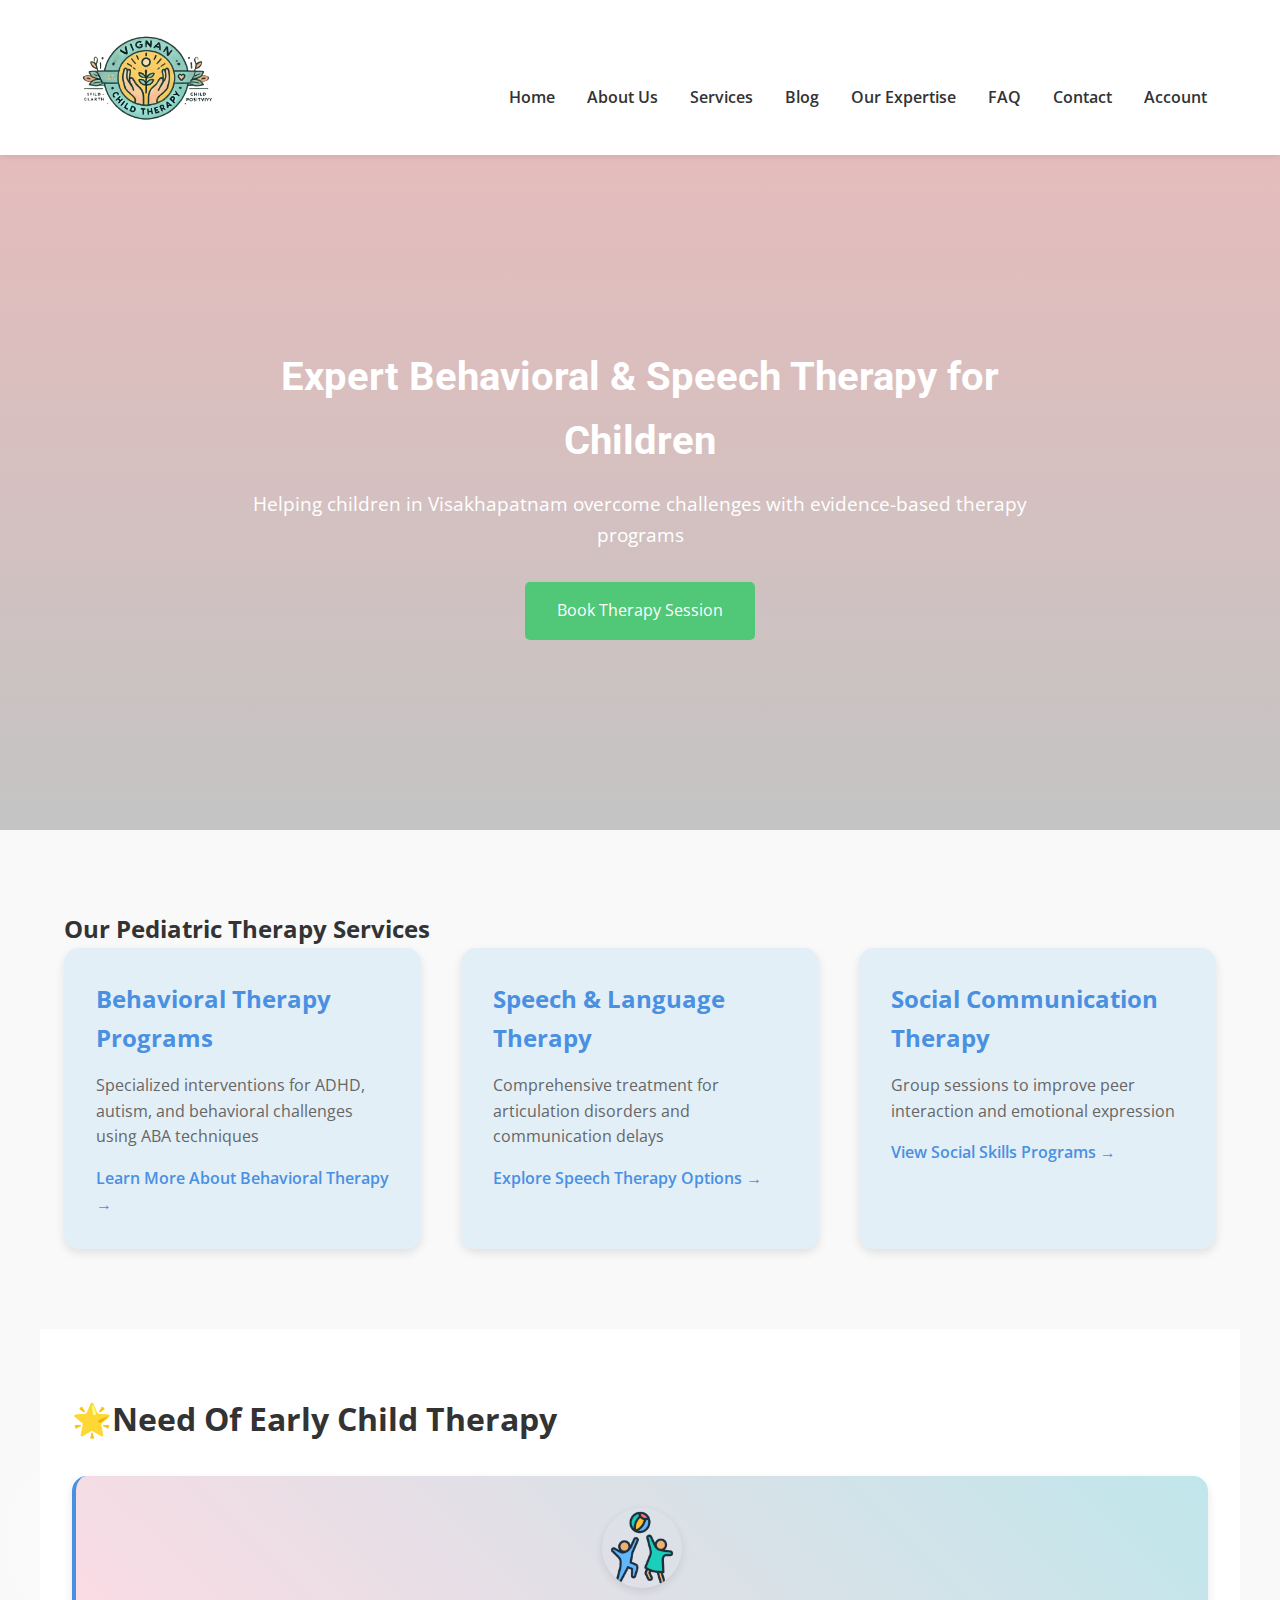
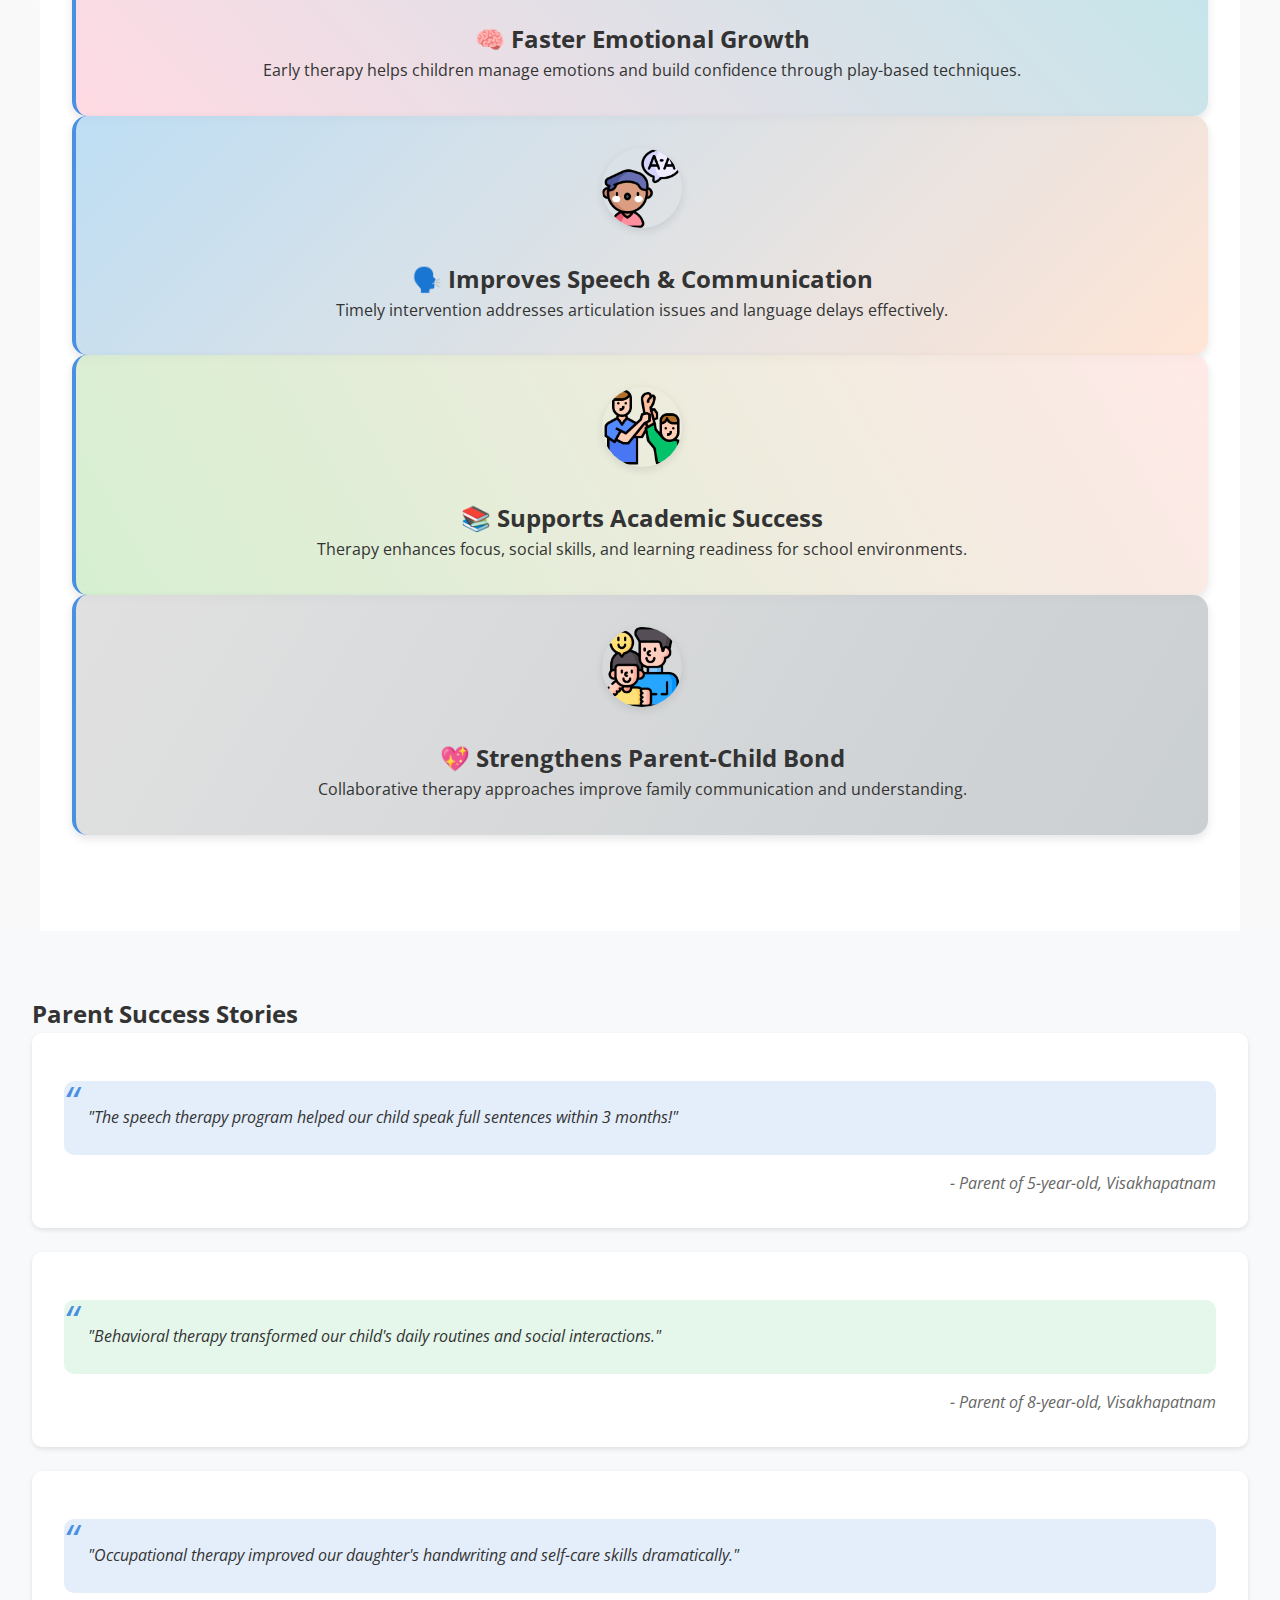
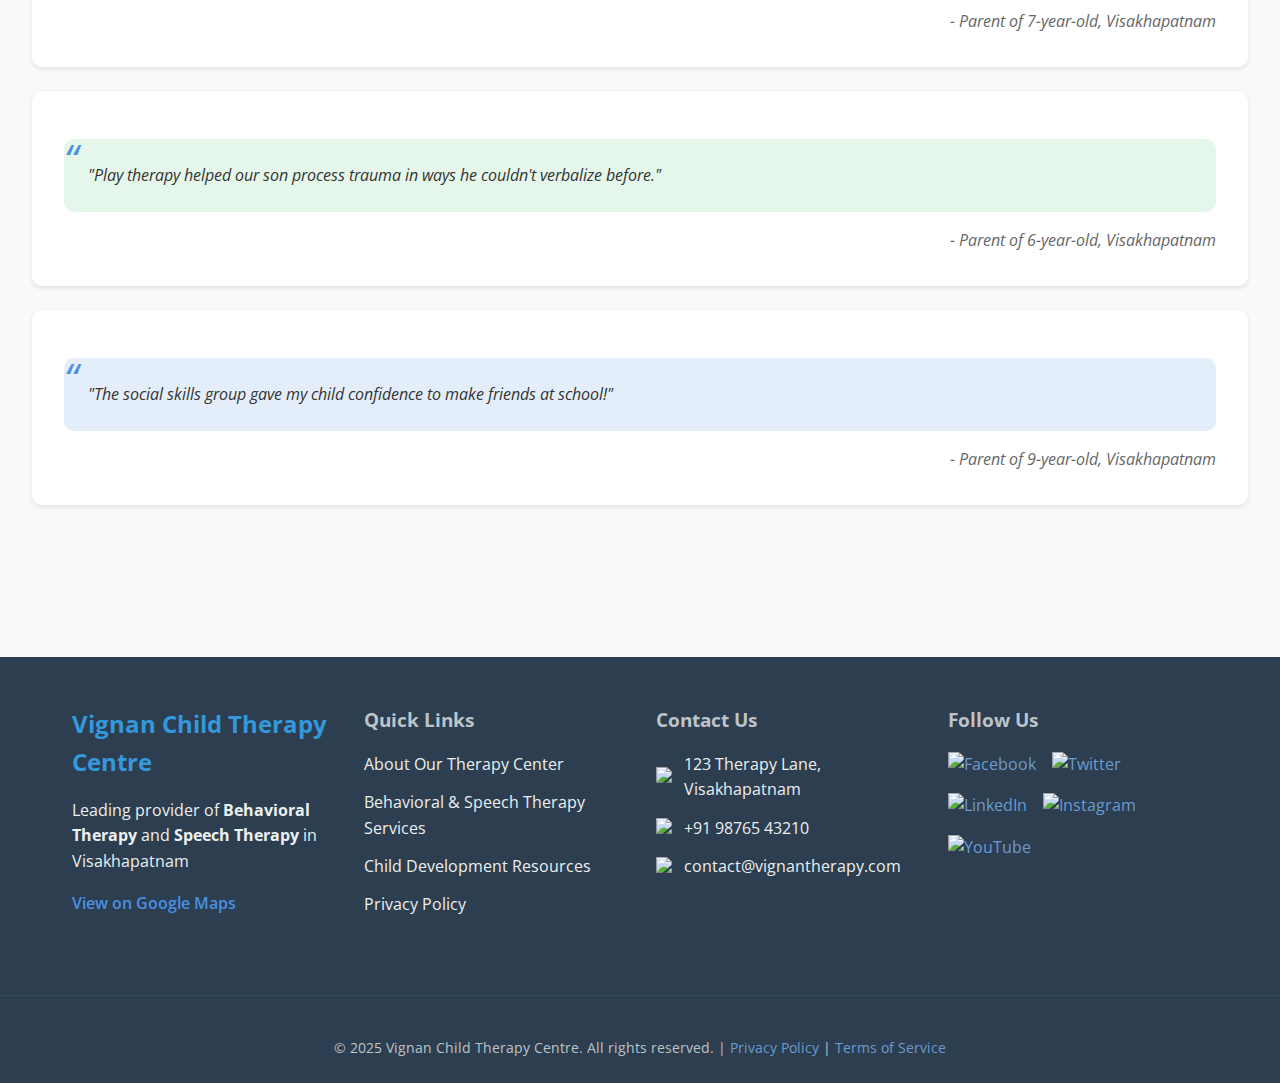
==== index.html @ 268e8eb5 "Add files via upload" ====
<!DOCTYPE html>
<html lang="en">
<head>
    <meta charset="UTF-8">
    <meta name="viewport" content="width=device-width, initial-scale=1.0">
    <meta name="description" content="Expert Behavioral & Speech Therapy in Visakhapatnam. Certified therapists help children with development and communication challenges.">
    <meta name="keywords" content="Behavioral Therapy, Speech Therapy, Child Therapy, Pediatric Therapy, Communication Disorders, Child Development, Visakhapatnam Therapy Center">
    <title> Index of the project </title>
    <!-- Schema Markup for Local SEO -->
    <script type="application/ld+json">
    {
      "@context": "https://schema.org",
      "@type": "MedicalClinic",
      "name": "Vignan Child Therapy Centre",
      "description": "Specializing in Behavioral Therapy and Speech Therapy for children aged 2-12 in Visakhapatnam",
      "address": {
        "@type": "PostalAddress",
        "addressLocality": "Visakhapatnam",
        "addressRegion": "Andhra Pradesh"
      },
      "telephone": "+91-98765-43210",
      "openingHours": "Mo-Fr 09:00-18:00",
      "medicalSpecialty": ["Behavioral Therapy", "Speech Therapy"]
    }
    </script>

    <title>Behavioral & Speech Therapy for Children | Vignan Centre | Visakhapatnam</title>
    <link rel="stylesheet" href="style.css">
    <link href="https://fonts.googleapis.com/css2?family=Open+Sans:wght@300;400;600&family=Roboto:wght@300;500;700&display=swap" rel="stylesheet">
</head>

<body>
    <!-- Header Section -->
    <header class="header">
        <nav class="navbar">
            <div class="logo">
                <img src="images/logo.png" alt="Vignan Child Therapy Centre - Behavioral & Speech Therapy Experts">
            </div>
            <ul class="nav-menu">
                <li><a href="index.html" aria-label="Home Page">Home</a></li>
                <li><a href="about.html" aria-label="About Our Therapy Center">About Us</a></li>
                <li><a href="services.html" aria-label="Behavioral and Speech Therapy Services">Services</a></li>
                <li><a href="blog.html" aria-label="Child Development Blog">Blog</a></li>
                <li><a href="expertise.html" aria-label="Therapy Expertise">Our Expertise</a></li>
                <li><a href="faq.html" aria-label="Therapy FAQs">FAQ</a></li>
                <li><a href="contact.html" aria-label="Contact Child Therapists">Contact</a></li>
                <li><a href="auth.html" aria-label="Parent Portal">Account</a></li>
            </ul>
            <div class="hamburger">
                <span class="bar"></span>
                <span class="bar"></span>
                <span class="bar"></span>
            </div>
        </nav>
    </header>
    <div class="overlay"></div>

    <!-- Hero Section -->
    <section class="hero" id="home">
        <div class="hero-content">
            <h1>Expert Behavioral & Speech Therapy for Children</h1>
            <p>Helping children in Visakhapatnam overcome challenges with evidence-based therapy programs</p>
            <a href="book.html" class="cta-button">Book Therapy Session</a>
        </div>
    </section>

    <!-- Services Section -->
    <section class="services" id="services">
        <h2>Our Pediatric Therapy Services</h2>
        <div class="services-grid">
            <!-- Behavioral Therapy -->
            <div class="service-card">
                <h3>Behavioral Therapy Programs</h3>
                <p>Specialized interventions for ADHD, autism, and behavioral challenges using ABA techniques</p>
                <a href="Beahvioral therapy/index.html" class="learn-more">Learn More About Behavioral Therapy →</a>
            </div>
            
            <!-- Speech Therapy -->
            <div class="service-card">
                <h3>Speech & Language Therapy</h3>
                <p>Comprehensive treatment for articulation disorders and communication delays</p>
                <a href="Speech therapy/index1.html" class="learn-more">Explore Speech Therapy Options →</a>
            </div>
            
            <!-- New: Social Communication -->
            <div class="service-card">
                <h3>Social Communication Therapy</h3>
                <p>Group sessions to improve peer interaction and emotional expression</p>
                <a href="services.html#social" class="learn-more">View Social Skills Programs →</a>
            </div>
        </div>
    </section>
    <!-- Add this section before the footer -->
<section class="early-consultation-section">
    <div class="container">
        <h1>🌟Need Of Early Child Therapy</h1>
        
        <!-- Swiper Container -->
        <div class="swiper-container">
            <div class="swiper-wrapper">
                <!-- Slide 1 -->
                <div class="swiper-slide">
                    <div class="reason-card">
                        <img src="images/playing.png" class="reason-icon">
                        <h2>🧠 Faster Emotional Growth</h2>
                        <p>Early therapy helps children manage emotions and build confidence through play-based techniques.</p>
                    </div>
                </div>
                
                <!-- Slide 2 -->
                <div class="swiper-slide">
                    <div class="reason-card">
                        <img src="images/speech-therapy.png" class="reason-icon">
                        <h2>🗣️ Improves Speech & Communication</h2>
                        <p>Timely intervention addresses articulation issues and language delays effectively.</p>
                    </div>
                </div>
                
                <!-- Slide 3 -->
                <div class="swiper-slide">
                    <div class="reason-card">
                        <img src="images/physiotherapist.png" class="reason-icon">
                        <h2>📚 Supports Academic Success</h2>
                        <p>Therapy enhances focus, social skills, and learning readiness for school environments.</p>
                    </div>
                </div>
                
                <!-- Slide 4 -->
                <div class="swiper-slide">
                    <div class="reason-card">
                        <img src="images/parent.png" class="reason-icon">
                        <h2>💖 Strengthens Parent-Child Bond</h2>
                        <p>Collaborative therapy approaches improve family communication and understanding.</p>
                    </div>
                </div>
            </div>

            <!-- Swiper Navigation -->
            <div class="swiper-pagination"></div>
            <div class="swiper-button-prev"></div>
            <div class="swiper-button-next"></div>
        </div>
    </div>
</section>

    <!-- Testimonials Section -->
    <section class="testimonials">
        <h2>Parent Success Stories</h2>
        <div class="testimonial">
            <p class="highlight-blue">
                "The speech therapy program helped our child speak full sentences within 3 months!"</p>
            <cite>- Parent of 5-year-old, Visakhapatnam</cite>
        </div>
        <div class="testimonial">
            <p class="highlight-green">
                "Behavioral therapy transformed our child's daily routines and social interactions."</p>
            <cite>- Parent of 8-year-old, Visakhapatnam</cite>
        </div>
        <div class="testimonial">
            <p class="highlight-blue">
                "Occupational therapy improved our daughter's handwriting and self-care skills dramatically."
            </p>
            <cite>- Parent of 7-year-old, Visakhapatnam</cite>
        </div>
    
        <!-- Testimonial 4 -->
        <div class="testimonial">
            <p class="highlight-green">
                "Play therapy helped our son process trauma in ways he couldn't verbalize before."
            </p>
            <cite>- Parent of 6-year-old, Visakhapatnam</cite>
        </div>
    
        <!-- Testimonial 5 -->
        <div class="testimonial">
            <p class="highlight-blue">
                "The social skills group gave my child confidence to make friends at school!"
            </p>
            <cite>- Parent of 9-year-old, Visakhapatnam</cite>
        </div>
    </section>
    

    <!-- Footer -->
    <footer class="footer">
        <div class="footer-content">
            <div class="footer-grid">
                <div class="footer-section">
                    <h3>Vignan Child Therapy Centre</h3>
                    <p>Leading provider of <strong>Behavioral Therapy</strong> and <strong>Speech Therapy</strong> in Visakhapatnam</p>
                    <a href="https://maps.app.goo.gl/HAUFCVfpaLhmG7sPA" class="gmap-link" target="_blank">View on Google Maps</a>
                </div>
                
                <!-- Quick Links -->
                <div class="footer-section">
                    <h4>Quick Links</h4>
                    <ul class="footer-links">
                        <li><a href="about.html">About Our Therapy Center</a></li>
                        <li><a href="services.html">Behavioral & Speech Therapy Services</a></li>
                        <li><a href="blog.html">Child Development Resources</a></li>
                        <li><a href="privacy.html">Privacy Policy</a></li>
                    </ul>
                </div>
                
                <!-- Contact Info -->
                <div class="footer-section">
                    <h4>Contact Us</h4>
                    <ul class="contact-info">
                        <li><img src="https://img.icons8.com/ios-filled/24/4a90e2/marker.png" alt="Location icon" width="20" height="20"> 123 Therapy Lane, Visakhapatnam</li>
                        <li><img src="https://img.icons8.com/ios-filled/24/4a90e2/phone.png" alt="Phone icon" width="20" height="20"> +91 98765 43210</li>
                        <li><img src="https://img.icons8.com/ios-filled/24/4a90e2/secured-letter.png" alt="Email icon" width="20" height="20"> contact@vignantherapy.com</li>
                    </ul>
                </div>
                
                <!-- Social Media -->
                <div class="footer-section">
                    <h4>Follow Us</h4>
                    <div class="social-icons">
                        <a href="https://facebook.com/yourpage" target="_blank" rel="noopener noreferrer" aria-label="Facebook">
                          <img src="https://img.icons8.com/fluency/48/000000/facebook-new.png" alt="Facebook" width="32"
                            height="32">
                        </a>
                        <a href="https://twitter.com/yourhandle" target="_blank" rel="noopener noreferrer" aria-label="Twitter">
                          <img src="https://img.icons8.com/fluency/48/000000/twitter.png" alt="Twitter" width="32" height="32">
                        </a>
                        <a href="https://linkedin.com/company/yourcompany" target="_blank" rel="noopener noreferrer"
                          aria-label="LinkedIn">
                          <img src="https://img.icons8.com/color/48/000000/linkedin.png" alt="LinkedIn" width="32" height="32">
                        </a>
                        <a href="https://instagram.com/yourprofile" target="_blank" rel="noopener noreferrer"
                          aria-label="Instagram">
                          <img src="https://img.icons8.com/fluency/48/000000/instagram-new.png" alt="Instagram" width="32"
                            height="32">
                        </a>
                        <a href="https://youtube.com/yourchannel" target="_blank" rel="noopener noreferrer" aria-label="YouTube">
                          <img src="https://img.icons8.com/color/48/000000/youtube-play.png" alt="YouTube" width="32" height="32">
                        </a>
                    </div>
                </div>
            </div>
            
            <div class="footer-bottom">
                <p>&copy; 2025 Vignan Child Therapy Centre. All rights reserved. | 
                    <a href="privacy.html">Privacy Policy</a> | 
                    <a href="terms.html">Terms of Service</a>
                </p>
            </div>
        </div>
    </footer>

    <script src="script.js"></script>
</body>
</html>
---- style.css ----
:root {
    --primary-color: #4A90E2;
    --secondary-color: #50C878;
    --text-color: #333;
    --background-color: #F9F9F9;
}
* {
    margin: 0;
    padding: 0;
    box-sizing: border-box;
    font-family: 'Open Sans', sans-serif;
}
body {
    line-height: 1.6;
    color: var(--text-color);
    background-color: var(--background-color);
}
.header {
    background: white;
    box-shadow: 0 2px 5px rgba(0,0,0,0.1);
    top: 0;
    z-index: 900;
    height:155px; 
    padding: 2px 10px;;
}
.header-section {
    display: flex;
    align-items: center;
    gap: 1rem; /* Adjust spacing between logo and title */
    margin-bottom: 2rem;
}

.navbar {
    display: flex;
    justify-content: space-between;
    align-items: center;
    padding: 1rem 5%;
    max-width: 1400px;
    margin: 0 auto;
}

/* Mobile Menu Styles */
.hamburger {
    display: none;
    cursor: pointer;
    z-index: 1001;
}

.hamburger .bar {
    display: block;
    width: 25px;
    height: 3px;
    margin: 5px auto;
    background: var(--primary-color);
    transition: all 0.3s ease;
}

.nav-menu {
    display: flex;
    gap: 2rem;
    list-style: none;
    transition: all 0.3s ease;
}

.nav-menu a {
    text-decoration: none;
    color: var(--text-color);
    font-weight: 600;
    transition: color 0.3s;
}

/* Mobile Responsive Styles */
@media (max-width: 768px) {
    .hamburger {
        display: block;
    }

    .nav-menu {
        position: fixed;
        left: -100%;
        top: 70px; /* Adjust based on your header height */
        flex-direction: column;
        background: white;
        width: 100%;
        padding: 1rem 0;
        box-shadow: 0 5px 10px rgba(0, 0, 0, 0.1);
        z-index: 999;
    }

    .nav-menu.active {
        left: 0;
    }

    .nav-menu li {
        margin: 1rem 0;
        text-align: center;
    }

    .nav-menu a {
        padding: 0.5rem 1rem;
        display: block;
        width: 100%;
    }

    .nav-menu a:hover {
        background-color: rgba(0, 0, 0, 0.05);
    }
}

/* Mobile Responsive Styles */
@media (max-width: 768px) {
    .hamburger {
        display: block;
    }
    
    .hamburger.active .bar:nth-child(2) {
        opacity: 0;
    }
    
    .hamburger.active .bar:nth-child(1) {
        transform: translateY(8px) rotate(45deg);
    }
    
    .hamburger.active .bar:nth-child(3) {
        transform: translateY(-8px) rotate(-45deg);
    }
    
    .overlay {
        display: none;
        position: fixed;
        top: 0;
        left: 0;
        width: 100%;
        height: 100%;
        background: rgba(0, 0, 0, 0.5);
        z-index: 999; /* Ensure it's below the nav-menu but above the content */
    }
    
    .nav-menu.active + .overlay {
        display: block;
    }
    
    .nav-menu.active {
        left: 0;
    }
    
    .nav-menu li {
        margin: 1rem 0;
    }
}

/* Logo Responsiveness */
.logo {
    max-width: 150px;
    height: auto;
}

@media (max-width: 768px) {
    .logo {
        max-width: 120px;
    }
}

@media (max-width: 480px) {
    .logo {
        max-width: 100px;
    }
}
.hero {
    background: linear-gradient(rgba(199, 96, 96, 0.4), rgba(117, 117, 117, 0.4)),
    url('hero-bg.jpg') center/cover;
    height: 75vh;
    display: flex;
    align-items: center;
    justify-content: center;
    text-align: center;
    color: white;
    padding: 0 5%;
}
.hero h1 {
    font-size: 3rem;
    margin-bottom: 1rem;
    font-family: 'Roboto', sans-serif;
}

.services {
    padding: 5rem 5%;
}
.services-grid {
    display: grid;
    grid-template-columns: repeat(auto-fit, minmax(300px, 1fr));
    gap: 2rem;
    margin-top: 2rem;
}
.service-card {
    background: white;
    padding: 2rem;
    border-radius: 10px;
    box-shadow: 0 3px 10px rgba(0,0,0,0.1);
    transition: transform 0.3s;
}
.service-card:hover {
    transform: translateY(-5px);
}
@media (max-width: 768px) {
    .hamburger {
        display: block;
        cursor: pointer;
    }

    .nav-menu {
        position: fixed;
        left: -100%;
        top: 70px;
        flex-direction: column;
        background: white;
        width: 100%;
        text-align: center;
        transition: 0.3s;
    }

    .nav-menu.active {
        left: 0;
    }

    .hero h1 {
        font-size: 2rem;
    }

    .service-card {
        margin-bottom: 1rem;
    }
}
/*Contact-form css*/
.contact {
    padding: 4rem 2rem;
    background: linear-gradient(135deg, #f8f9fa 0%, #e9ecef 100%);
}

.contact h2 {
    text-align: center;
    font-size: 2.5rem;
    color: #2c3e50;
    margin-bottom: 2rem;
    position: relative;
    padding-bottom: 0.5rem;
}

.contact h2::after {
    content: '';
    position: absolute;
    bottom: 0;
    left: 50%;
    transform: translateX(-50%);
    width: 80px;
    height: 3px;
    background: #3498db;
    border-radius: 2px;
}

.contact-form {
    max-width: 700px;
    margin: 2rem auto;
    padding: 2.5rem;
    background: rgba(255, 255, 255, 0.95);
    border-radius: 15px;
    box-shadow: 0 10px 30px rgba(0, 0, 0, 0.1);
    transition: transform 0.3s ease, box-shadow 0.3s ease;
}

.contact-form:hover {
    transform: translateY(-5px);
    box-shadow: 0 15px 40px rgba(0, 0, 0, 0.15);
}

.contact-form input,
.contact-form textarea {
    width: 100%;
    padding: 1rem;
    margin-bottom: 1.5rem;
    border: 2px solid #e0e0e0;
    border-radius: 8px;
    font-size: 1rem;
    transition: all 0.3s cubic-bezier(0.4, 0, 0.2, 1);
    background: #f8f9fa;
}

.contact-form input:focus,
.contact-form textarea:focus {
    outline: none;
    border-color: #3498db;
    box-shadow: 0 0 8px rgba(52, 152, 219, 0.3);
    background: #ffffff;
}

.contact-form input::placeholder,
.contact-form textarea::placeholder {
    color: #95a5a6;
    transition: opacity 0.3s ease;
}

.contact-form input:focus::placeholder,
.contact-form textarea:focus::placeholder {
    opacity: 0.5;
}

.contact-form button[type="submit"] {
    width: 100%;
    padding: 1rem 2rem;
    background: linear-gradient(135deg, #3498db 0%, #2980b9 100%);
    color: white;
    border: none;
    border-radius: 8px;
    font-size: 1.1rem;
    font-weight: 600;
    cursor: pointer;
    transition: all 0.3s ease;
    position: relative;
    overflow: hidden;
}

.contact-form button[type="submit"]:hover {
    background: linear-gradient(135deg, #2980b9 0%, #3498db 100%);
    transform: translateY(-2px);
    box-shadow: 0 5px 15px rgba(52, 152, 219, 0.4);
}

.contact-form button[type="submit"]:active {
    transform: translateY(0);
    box-shadow: 0 2px 5px rgba(52, 152, 219, 0.3);
}

.contact-form button[type="submit"]::after {
    content: '→';
    position: absolute;
    right: -20px;
    top: 50%;
    transform: translateY(-50%);
    transition: right 0.3s ease;
}

.contact-form button[type="submit"]:hover::after {
    right: 20px;
}

/* Form Success Animation */
@keyframes formSuccess {
    0% { transform: translateY(20px); opacity: 0; }
    100% { transform: translateY(0); opacity: 1; }
}

.form-success {
    text-align: center;
    color: #27ae60;
    font-weight: 600;
    padding: 1rem;
    animation: formSuccess 0.5s ease;
}

/* Responsive Design */
@media (max-width: 768px) {
    .contact-form {
        padding: 1.5rem;
        margin: 1rem;
    }
    
    .contact h2 {
        font-size: 2rem;
    }
    
    .contact-form button[type="submit"]::after {
        display: none;
    }
}

.cta-button {
    display: inline-block;
    padding: 1rem 2rem;
    background: var(--secondary-color);
    color: white;
    text-decoration: none;
    border-radius: 5px;
    transition: background 0.3s;
}

.cta-button:hover {
    background: #3DAF60;
}
.logo {
    max-width: 150px;
    height: auto;
    padding: 5px 0;
}

.logo img {
    width: 100%;
    height: auto;
    display: block;
    transition: transform 0.3s ease;
}

.logo:hover img {
    transform: scale(1.05);
}
.navbar {
    display: flex;
    justify-content: space-between;
    align-items: center;
    padding: 1rem 5%;
    gap: 4rem; /* Space between logo and menu */
}

/* Mobile view adjustments */
@media (max-width: 768px) {
    .logo {
        max-width: 120px; /* Smaller logo on mobile */
    }
    
    .navbar {
        padding: 0.5rem 5%;
    }
}

@media (max-width: 480px) {
    .logo {
        max-width: 100px; /* Even smaller for very small devices */
    }
}
/* Add this to ensure links open in new tabs */
a {
    text-decoration: none;
    color: #6C9BCF;
  }
  
  /* Style the CTA button */
  .cta {
    background: #FFD700;
    padding: 1rem 2rem;
    border-radius: 5px;
  }
/* SERVICES SECTION */
.services-section {
    padding: 4rem 2rem;
    background: var(--background-color);
}

.services-grid {
    display: grid;
    grid-template-columns: repeat(auto-fit, minmax(300px, 1fr));
    gap: 2.5rem;
    max-width: 1400px;
    margin: 0 auto;
}

.service-card {
    background: rgb(174,214,241,0.3);
    border-radius: 15px;
    padding: 2rem;
    box-shadow: 0 4px 10px rgba(0,0,0,0.1);
    transition: transform 0.3s ease, box-shadow 0.3s ease;
    position: relative;
    overflow: hidden;
}

.service-card:hover {
    transform: translateY(-5px);
    box-shadow: 0 8px 20px rgba(0,0,0,0.15);
}

.icon-box {
    background: var(--primary-color);
    width: 60px;
    height: 60px;
    border-radius: 50%;
    display: flex;
    align-items: center;
    justify-content: center;
    margin-bottom: 1.5rem;
    position: relative;
    transition: 0.3s;
}

.icon-box i {
    color: white;
    font-size: 24px;
    transition: 0.3s;
}

.service-card:hover .icon-box {
    background: var(--secondary-color);
    transform: scale(1.1);
}

.service-card h3 {
    color: var(--primary-color);
    font-size: 1.5rem;
    margin-bottom: 1rem;
    position: relative;
}

.service-card p {
    color: #666;
    line-height: 1.6;
}

/* Gradient Overlay Effect */
.service-card::before {
    content: '';
    position: absolute;
    top: -50%;
    left: -50%;
    width: 200%;
    height: 200%;
    background: radial-gradient(circle, 
        rgba(74,144,226,0.15) 20%, 
        transparent 20%) no-repeat,
        radial-gradient(circle, 
        rgba(80,200,120,0.15) 20%, 
        transparent 20%) no-repeat;
    transform: translate(50%, 50%);
    transition: 0.5s;
    opacity: 0;
}

.service-card:hover::before {
    opacity: 1;
    transform: translate(50%, 50%) scale(0.9);
}

/* Responsive Design */
@media (max-width: 768px) {
    .services-grid {
        grid-template-columns: 1fr;
        padding: 0 1rem;
    }
    
    .service-card {
        padding: 1.5rem;
    }
}
.icon-box {
    width: 60px;
    height: 60px;
    border-radius: 50%;
    display: flex;
    align-items: center;
    justify-content: center;
    margin-bottom: 1.5rem;
    overflow: hidden; /* Ensures image stays within circle */
    background: var(--primary-color); /* Optional background */
    transition: 0.3s;
}

.service-icon {
    width: 100%;
    height: 100%;
    object-fit: cover; /* Maintains aspect ratio */
    transition: 0.3s;
}

/* Add to existing hover effects */
.service-card:hover .icon-box {
    box-shadow: 0 0 15px rgba(74,144,226,0.3);
}

.service-card:hover .service-icon {
    transform: rotate(-5deg) scale(1.05);
}
/* Footer Styles */
.footer {
    background: #2c3e50;
    color: #ecf0f1;
    padding: 3rem 0 1rem;
    margin-top: 4rem;
}

.footer-grid {
    display: grid;
    grid-template-columns: repeat(auto-fit, minmax(250px, 1fr));
    gap: 2rem;
    max-width: 1200px;
    margin: 0 auto;
    padding: 0 2rem;
}

.footer-section {
    margin-bottom: 2rem;
}

.footer-section h3 {
    color: #3498db;
    margin-bottom: 1rem;
    font-size: 1.5rem;
}

.footer-section h4 {
    color: #bdc3c7;
    margin-bottom: 1rem;
    font-size: 1.2rem;
}

.footer-links li,
.contact-info li {
    margin-bottom: 0.8rem;
    display: flex;
    align-items: center;
    gap: 0.5rem;
}

.footer-links a,
.contact-info {
    color: #ecf0f1;
    text-decoration: none;
    transition: color 0.3s ease;
}

.footer-links a:hover {
    color: #3498db;
}

.social-icons {
    display: flex;
    gap: 1rem;
    flex-wrap: wrap;
}

.social-icons a {
    transition: transform 0.3s ease;
}

.social-icons a:hover {
    transform: translateY(-3px);
}

.footer-bottom {
    text-align: center;
    padding: 2rem 0 0;
    border-top: 1px solid #34495e;
    margin-top: 2rem;
}

.footer-bottom p {
    margin: 0.5rem 0;
    font-size: 0.9rem;
    color: #bdc3c7;
}

@media (max-width: 768px) {
    .footer-grid {
        grid-template-columns: 1fr;
    }
    
    .footer-section {
        text-align: center;
    }
    
    .social-icons {
        justify-content: center;
    }
    
    .footer-links,
    .contact-info {
        justify-content: center;
    }
}
/*expertise section*/
.expertise-section {
    padding: 4rem 2rem;
    max-width: 1200px;
    margin: 0 auto;
}

.expertise-grid {
    display: grid;
    grid-template-columns: repeat(auto-fit, minmax(300px, 1fr));
    gap: 2.5rem;
    margin-top: 2rem;
}

.expertise-card {
    background: white;
    border-radius: 15px;
    padding: 2rem;
    box-shadow: 0 4px 10px rgba(0,0,0,0.1);
    transition: transform 0.3s ease;
}

.expertise-card:hover {
    transform: translateY(-5px);
}

.expertise-icon {
    width: 100px;
    height: 100px;
    margin: 0 auto; /* Adds auto margins to center horizontally */
    display: block; /* Convert inline element to block for centering */
    margin-bottom: 1.5rem;
    border-radius: 10px;
    object-fit: cover;
    box-shadow: 0 3px 10px rgba(0,0,0,0.1);
}
.expertise-title {
    color: var(--primary-color);
    font-size: 1.5rem;
    margin-bottom: 1rem;
}

.expertise-description {
    color: #666;
    line-height: 1.6;
}
@media (max-width: 768px) {
    .expertise-grid {
        grid-template-columns: 1fr;
        padding: 0 1rem;
    }
    
    .expertise-card {
        padding: 1.5rem;
    }
    
    .logo {
        max-width: 80px;
    }
}
/*therapist */
.therapist-name {
    color: var(--secondary-color);
    font-weight: 600;
    margin: 0.5rem 0;
    font-size: 0.9rem;
    display: flex;
    align-items: center;
    gap: 0.5rem;
}

.therapist-name::before {
    content: '';
    width: 12px;
    height: 12px;
    background: var(--secondary-color);
    border-radius: 50%;
    display: inline-block;
}
/* Blog Styles */
.blog-container {
    max-width: 1200px;
    margin: 2rem auto;
    padding: 0 2rem;
}
.logo-circle {
    width: 50px; /* Adjust size as needed */
    height: 40px;
    border-radius: 60%; /* Create a circle */
    display: flex;
    justify-content: center;
    align-items: center;
    background-color: white; /* Optional: Background color for the circle */
    box-shadow: 0 2px 5px rgba(0, 0, 0, 0.1);
}

.blog-logo {
    max-width: 100%; /* Ensure the logo fits within the circle */
    height: auto;
}
.blog-title {
    font-size: 2rem;
    margin: 0;
}


.blog-post {
    background: white;
    padding: 2rem;
    border-radius: 15px;
    box-shadow: 0 4px 20px rgba(0,0,0,0.08);
}

.blog-featured-image {
    width: 80px;
    height: 80px;
    object-fit: cover;
    border-radius: 10px;
    margin: 2rem 0;
}

.blog-content h2 {
    color: var(--primary-color);
    margin: 2rem 0 1rem;
    font-family: 'Roboto', sans-serif;
}

.blog-content h3 {
    color: var(--secondary-color);
    margin: 1.5rem 0 1rem;
}

.therapy-types-grid {
    display: grid;
    grid-template-columns: repeat(auto-fit, minmax(300px, 1fr));
    gap: 2rem;
    margin: 2rem 0;
}

.therapy-card {
    background: #f8f9fa;
    padding: 1.5rem;
    border-radius: 10px;
    transition: transform 0.3s ease;
}

.therapy-card:hover {
    transform: translateY(-5px);
}

.blog-image {
    width: 100%;
    height: 200px;
    object-fit: cover;
    border-radius: 8px;
    margin: 1rem 0;
}

/* Benefits Section */
.benefits-section {
    padding: 4rem 2rem;
    max-width: 1200px;
    margin: 0 auto;
}

.benefits-grid {
    display: grid;
    grid-template-columns: repeat(auto-fit, minmax(300px, 1fr));
    gap: 2rem;
    margin: 2rem 0;
}

.benefit-card {
    background: var(--background-color);
    padding: 2rem;
    border-radius: 15px;
    box-shadow: 0 4px 10px rgba(0, 0, 0, 0.1);
    transition: transform 0.3s ease;
    position: relative;
    overflow: hidden;
}

.benefit-card:hover {
    transform: translateY(-5px);
    box-shadow: 0 6px 15px rgba(0, 0, 0, 0.15);
}

.benefit-card::before {
    content: '';
    position: absolute;
    top: -20px;
    left: -20px;
    width: 50px;
    height: 50px;
    background: var(--primary-color);
    border-radius: 50%;
    z-index: -1;
    filter: blur(10px);
}

.benefit-card h3 {
    color: var(--primary-color);
    font-size: 1.5rem;
    margin-bottom: 1rem;
    text-align: center;
}

.benefit-card p {
    color: #666;
    line-height: 1.6;
    text-align: center;
    margin-top: 1rem;
}

.benefit-card .icon-box {
    position: absolute;
    top: 50%;
    left: 50%;
    transform: translate(-50%, -50%);
    width: 80px;
    height: 80px;
    background: white;
    border-radius: 50%;
    display: flex;
    align-items: center;
    justify-content: center;
    box-shadow: 0 2px 5px rgba(0, 0, 0, 0.1);
    z-index: 1;
}

.benefit-card .icon-box i {
    font-size: 2rem;
    color: var(--primary-color);
}

@media (max-width: 768px) {
    .benefits-grid {
        grid-template-columns: 1fr;
        padding: 0 1rem;
    }
    
    .benefit-card {
        padding: 1.5rem;
    }
}

.blog-cta {
    text-align: center;
    padding: 3rem 0;
    margin-top: 2rem;
    background: linear-gradient(135deg, #f8f9fa 0%, #e9ecef 100%);
    border-radius: 15px;
}

/* Responsive Design */
@media (max-width: 768px) {
    .blog-container {
        padding: 0 1rem;
    }
    
    .blog-featured-image {
        height: 250px;
    }
    
    .therapy-types-grid {
        grid-template-columns: 1fr;
    }
    
    .blog-post {
        padding: 1.5rem;
    }
}

@media (max-width: 480px) {
    .blog-featured-image {
        height: 200px;
    }
    
    .blog-content h2 {
        font-size: 1.5rem;
    }
}
/* FAQ Styles */
.faq-section {
    max-width: 1200px;
    margin: 2rem auto;
    padding: 0 2rem;
}

.faq-section h1 {
    text-align: center;
    color: var(--primary-color);
    margin-bottom: 3rem;
}

.faq-container {
    display: grid;
    grid-template-columns: 1fr;
    gap: 1.5rem;
}

.faq-box {
    background: white;
    padding: 1.5rem;
    border-radius: 15px;
    box-shadow: 0 3px 10px rgba(0,0,0,0.08);
    transition: transform 0.3s ease;
}

.faq-box:hover {
    transform: translateY(-5px);
}

.faq-box h2 {
    color: var(--secondary-color);
    font-size: 1.3rem;
    margin-bottom: 1rem;
}

.faq-box ul {
    padding-left: 1.5rem;
    margin: 1rem 0;
}

.faq-box li {
    margin-bottom: 0.5rem;
    color: #666;
}

.faq-cta {
    text-align: center;
    margin: 3rem 0;
    padding: 2rem;
    background: linear-gradient(135deg, #f8f9fa 0%, #e9ecef 100%);
    border-radius: 15px;
}

/* Alternating Layout */
@media (min-width: 768px) {
    .faq-container {
        grid-template-columns: repeat(2, 1fr);
        gap: 2rem;
    }
    
    .faq-box:nth-child(even) {
        margin-top: 2rem;
    }
}

/* Responsive Design */
@media (max-width: 768px) {
    .faq-section {
        padding: 0 1rem;
    }
    
    .faq-box {
        margin: 1rem 0;
    }
    
    .faq-box h2 {
        font-size: 1.2rem;
    }
}
/*----------------------------------------------------*/
/* Team Section */
.team-section {
    padding: 4rem 2rem;
    max-width: 1200px;
    margin: 0 auto;
}

.team-grid {
    display: grid;
    grid-template-columns: repeat(auto-fit, minmax(250px, 1fr));
    gap: 2rem;
    margin-top: 2rem;
}

.team-card {
    background: white;
    border-radius: 15px;
    padding: 2rem;
    box-shadow: 0 4px 10px rgba(0,0,0,0.1);
    transition: transform 0.3s ease;
    text-align: center; /* Center content within card */
}

.team-card:hover {
    transform: translateY(-5px);
}

.team-card h3 {
    color: var(--primary-color);
    font-size: 1.5rem;
    margin-bottom: 1rem;
}

.team-card p {
    color: #666;
    line-height: 1.6;
    margin: 0;
}

@media (max-width: 768px) {
    .team-grid {
        grid-template-columns: 1fr;
        padding: 0 1rem;
    }
    
    .team-card {
        padding: 1.5rem;
    }
}
/*---------------------------------------------------------*/
/* Testimonials Section */
.testimonials {
    padding: 4rem 2rem;
    background: #f8f9fa;
}

.testimonial {
    background: white;
    border-radius: 10px;
    padding: 2rem;
    margin-bottom: 1.5rem;
    box-shadow: 0 2px 5px rgba(0,0,0,0.1);
}

.testimonial p {
    color: #333;
    font-style: italic;
    margin-bottom: 1rem;
}

.testimonial cite {
    display: block;
    text-align: right;
    color: #666;
}

/* Learn More Links */
.learn-more {
    display: inline-block;
    margin-top: 1rem;
    color: var(--primary-color);
    text-decoration: none;
    font-weight: 600;
    transition: color 0.3s;
}

.learn-more:hover {
    color: var(--secondary-color);
}

/* Google Maps Link */
.gmap-link {
    display: inline-block;
    margin-top: 1rem;
    color: #4A90E2;
    text-decoration: none;
    font-weight: 600;
}

/* About Us Styles */
.about-container {
    max-width: 1200px;
    margin: 2rem auto;
    padding: 0 2rem;
}

.about-hero {
    background: linear-gradient(rgba(12, 135, 235, 0.8), rgba(55, 214, 27, 0.8)),
                url('https://images.unsplash.com/photo-1595456766881-1ff6e0e1e1c7') center/cover;
    height: 300px;
    display: flex;
    align-items: center;
    justify-content: center;
    text-align: center;
    color: white;
    border-radius: 15px;
    margin-bottom: 2rem;
}

.about-hero h1 {
    font-size: 2.5rem;
    margin-bottom: 1rem;
}

.mission-section {
    display: grid;
    grid-template-columns: 1fr 1fr;
    gap: 2rem;
    margin: 3rem 0;
}

.mission-content h2 {
    color: var(--primary-color);
    margin-bottom: 1rem;
}

.mission-image img {
    width: 100%;
    height: 300px;
    object-fit: cover;
    border-radius: 15px;
}

.team-section {
    margin: 3rem 0;
}

.team-section h2 {
    color: var(--primary-color);
    text-align: center;
    margin-bottom: 2rem;
}

.team-grid {
    display: grid;
    grid-template-columns: repeat(auto-fit, minmax(250px, 1fr));
    gap: 2rem;
}

.team-card {
    background: white;
    padding: 1.5rem;
    border-radius: 15px;
    box-shadow: 0 3px 10px rgba(0,0,0,0.08);
    text-align: center;
}

.team-image {
    width: 150px;
    height: 150px;
    border-radius: 50%;
    object-fit: cover;
    margin-bottom: 1rem;
}

.why-choose-us {
    margin: 3rem 0;
}

.why-choose-us h2 {
    color: var(--primary-color);
    text-align: center;
    margin-bottom: 2rem;
}

.reasons-grid {
    display: grid;
    grid-template-columns: repeat(auto-fit, minmax(250px, 1fr));
    gap: 2rem;
}

.reason-card {
    background: var(--background-color);
    padding: 1.5rem;
    border-left: 4px solid var(--primary-color);
    border-radius: 8px;
}

.about-cta {
    text-align: center;
    padding: 3rem 0;
    margin-top: 2rem;
    background: linear-gradient(135deg, #f8f9fa 0%, #e9ecef 100%);
    border-radius: 15px;
}

/* Responsive Design */
@media (max-width: 768px) {
    .about-container {
        padding: 0 1rem;
    }
    
    .mission-section {
        grid-template-columns: 1fr;
    }
    
    .mission-image img {
        height: 200px;
    }
    
    .about-hero h1 {
        font-size: 2rem;
    }
}

@media (max-width: 480px) {
    .about-hero h1 {
        font-size: 1.5rem;
    }
    
    .team-grid {
        grid-template-columns: 1fr;
    }
}
/*------------------------------------------------------------*/
/* Early Consultation Section */
.early-consultation-section {
    padding: 4rem 2rem;
    background: #fff;
    max-width: 1200px;
    margin: 0 auto;
}

.reason-card {
    background: var(--background-color);
    border-radius: 15px;
    padding: 2rem;
    box-shadow: 0 4px 10px rgba(0,0,0,0.1);
    text-align: center;
    transition: transform 0.3s ease;
}

.reason-card:hover {
    transform: translateY(-5px);
}

.reason-icon {
    width: 80px;
    height: 80px;
    margin-bottom: 1.5rem;
    object-fit: cover;
    border-radius: 50%;
    box-shadow: 0 3px 10px rgba(0,0,0,0.1);
}

.swiper-container {
    margin: 2rem auto;
    max-width: 1200px;
}

.swiper-pagination {
    position: relative;
    bottom: 0;
    margin-top: 2rem;
}

.swiper-button-prev,
.swiper-button-next {
    color: var(--primary-color);
    margin-top: 1rem;
}

.closing-text {
    text-align: center;
    margin-top: 3rem;
    font-size: 1.2rem;
    color: #555;
}

.closing-text .cta-button {
    margin-left: 1rem;
    padding: 0.8rem 2rem;
    background: var(--secondary-color);
    color: white;
    border-radius: 5px;
}

/* Responsive Design */
@media (max-width: 768px) {
    .early-consultation-section {
        padding: 3rem 1rem;
    }
    
    .reason-icon {
        width: 60px;
        height: 60px;
    }
    
    .reason-card {
        padding: 1.5rem;
    }
}
/* Add these styles at the bottom of your existing CSS file */

/* Early Consultation Section Gradient */

/* Individual Slide Gradients */
.swiper-slide:nth-child(1) .reason-card {
    background: linear-gradient(45deg, rgba(255,209,220,0.8), rgba(176,224,230,0.8));
}

.swiper-slide:nth-child(2) .reason-card {
    background: linear-gradient(135deg, rgba(174,214,241,0.8), rgba(255,223,204,0.8));
}

.swiper-slide:nth-child(3) .reason-card {
    background: linear-gradient(60deg, rgba(204,235,197,0.8), rgba(255,228,225,0.8));
}

.swiper-slide:nth-child(4) .reason-card {
    background: linear-gradient(120deg, rgba(217,217,217,0.8), rgba(189,195,199,0.8));
}

/* Gradient Overlay for Container */
.container {
    position: relative;
    z-index: 1;
}

.container::before {
    content: '';
    position: absolute;
    top: -10%;
    left: -10%;
    width: 120%;
    height: 120%;
    background: radial-gradient(circle at 10% 20%, 
        rgba(255,255,255,0.3), 
        transparent 70%);
    z-index: -1;
    opacity: 0.3;
    animation: float 10s infinite linear;
}

@keyframes float {
    0% { transform: translateY(0) rotate(0deg); }
    100% { transform: translateY(-20px) rotate(360deg); }
}
/*-------------------------------*/
/* Decrease Image Opacity */
.hero::before {
    content: '';
    position: absolute;
    top: 0;
    left: 0;
    width: 100%;
    height: 100%;
    background-image: url('https://images.pexels.com/photos/4609085/pexels-photo-4609085.jpeg?auto=compress&cs=tinysrgb&w=600');
    background-size: cover;
    background-position: center;
    opacity: 0.9; /* Adjust this value (0-1) to control image opacity */
    z-index: -1;
}
.hero-content {
    max-width: 800px;
    margin: auto;
    color: white;
}

.hero h1 {
    font-size: 2.5rem;
    margin-bottom: 1rem;
}

.hero p {
    font-size: 1.2rem;
    margin-bottom: 2rem;
}

.cta-button {
    display: inline-block;
    padding: 1rem 2rem;
    background: #50C878; /* Green button color */
    color: white;
    text-decoration: none;
    border-radius: 5px;
    transition: background 0.3s ease;
}

.cta-button:hover {
    background: #3DAF60; /* Darker green on hover */
}
/* Testimonial Highlight Effects */
.highlight-blue {
    position: relative;
    padding: 1.5rem;
    background: rgba(74, 144, 226, 0.15);
    border-radius: 10px;
    margin: 1rem 0;
    transition: all 0.3s ease;
}

.highlight-green {
    position: relative;
    padding: 1.5rem;
    background: rgba(80, 200, 120, 0.15);
    border-radius: 10px;
    margin: 1rem 0;
    transition: all 0.3s ease;
}

/* Add glowing effect on hover */
.testimonial:hover .highlight-blue {
    background: rgba(74, 144, 226, 0.25);
    box-shadow: 0 0 15px rgba(74, 144, 226, 0.3);
}

.testimonial:hover .highlight-green {
    background: rgba(80, 200, 120, 0.25);
    box-shadow: 0 0 15px rgba(80, 200, 120, 0.3);
}

/* Text styling */
.testimonial p {
    color: #333;
    font-style: italic;
    position: relative;
    padding-left: 1.5rem;
}

/* Quote icon */
.testimonial p::before {
    content: '“';
    position: absolute;
    left: 0;
    top: 0;
    font-size: 2.5rem;
    color: var(--primary-color);
    line-height: 1;
}

/* Responsive adjustments */
@media (max-width: 768px) {
    .testimonial {
        padding: 1rem;
    }
    
    .highlight-blue,
    .highlight-green {
        padding: 1rem;
        margin: 0.5rem 0;
    }
}
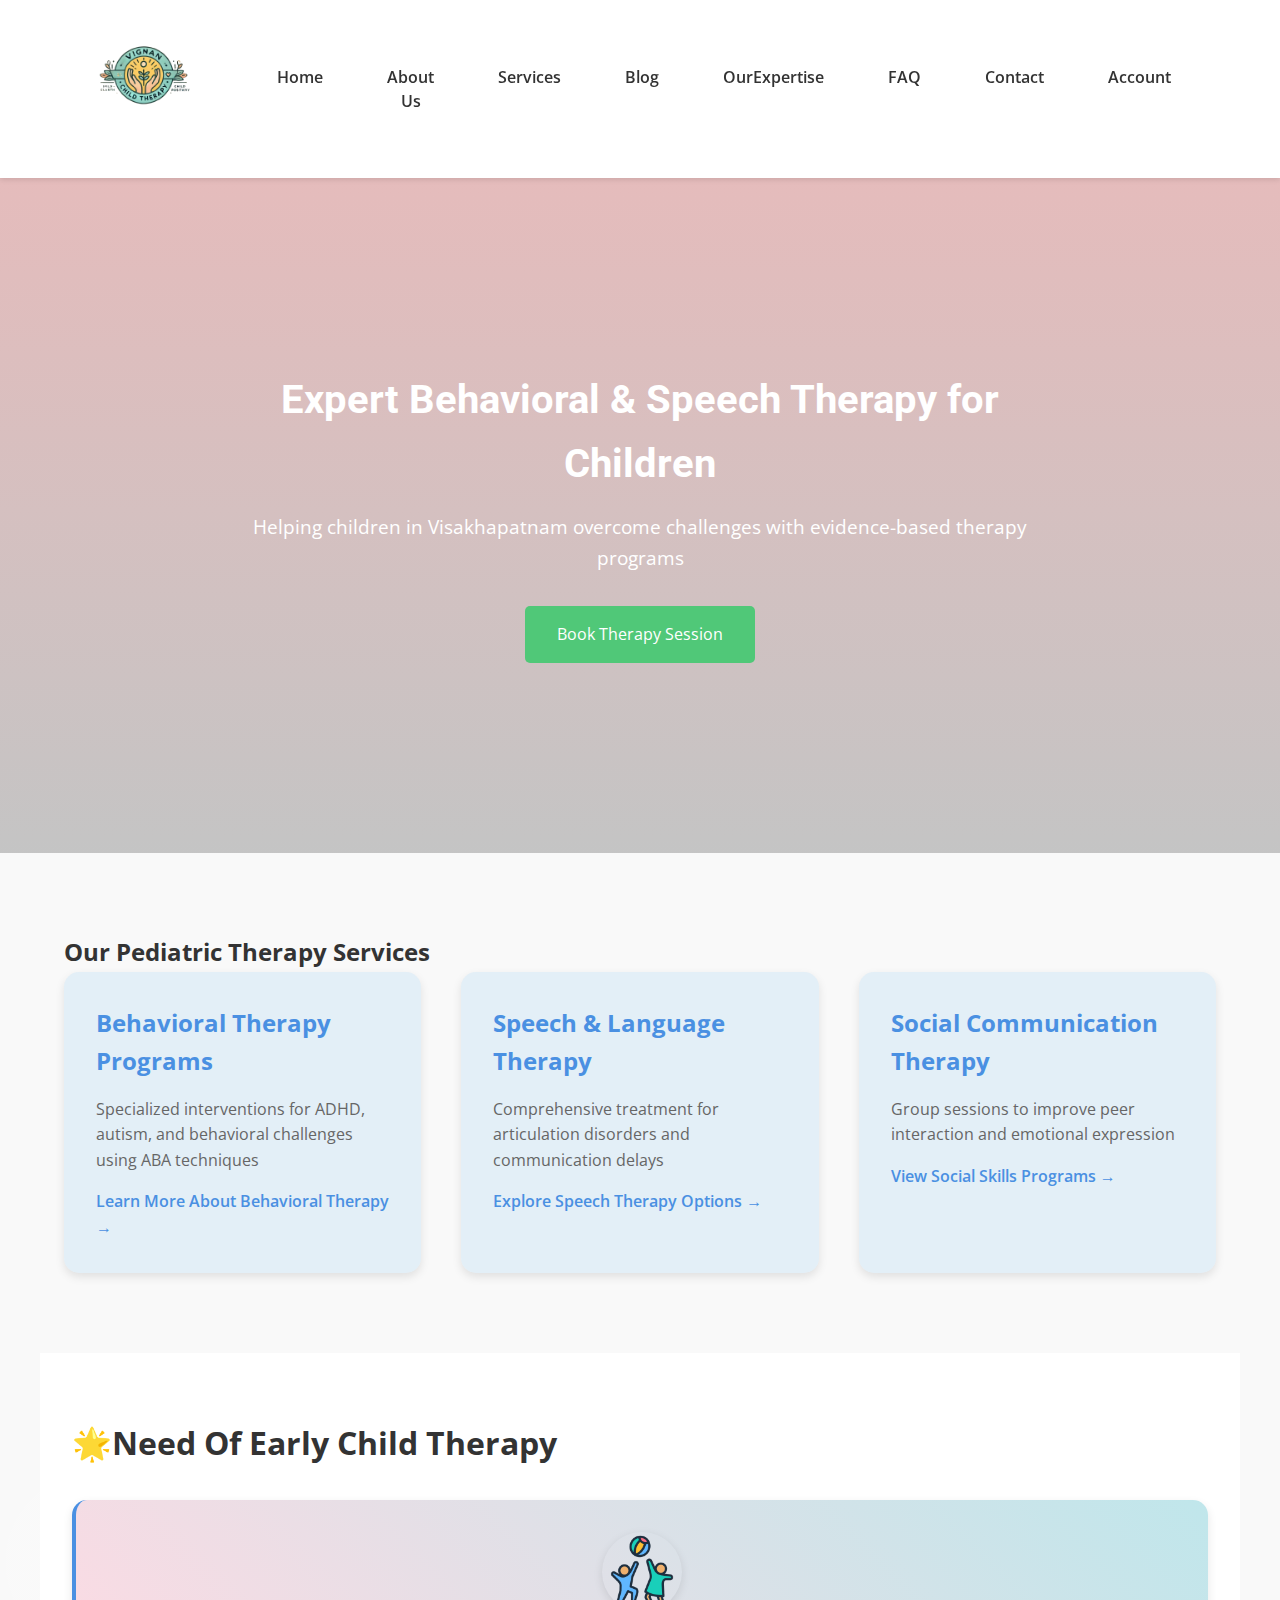
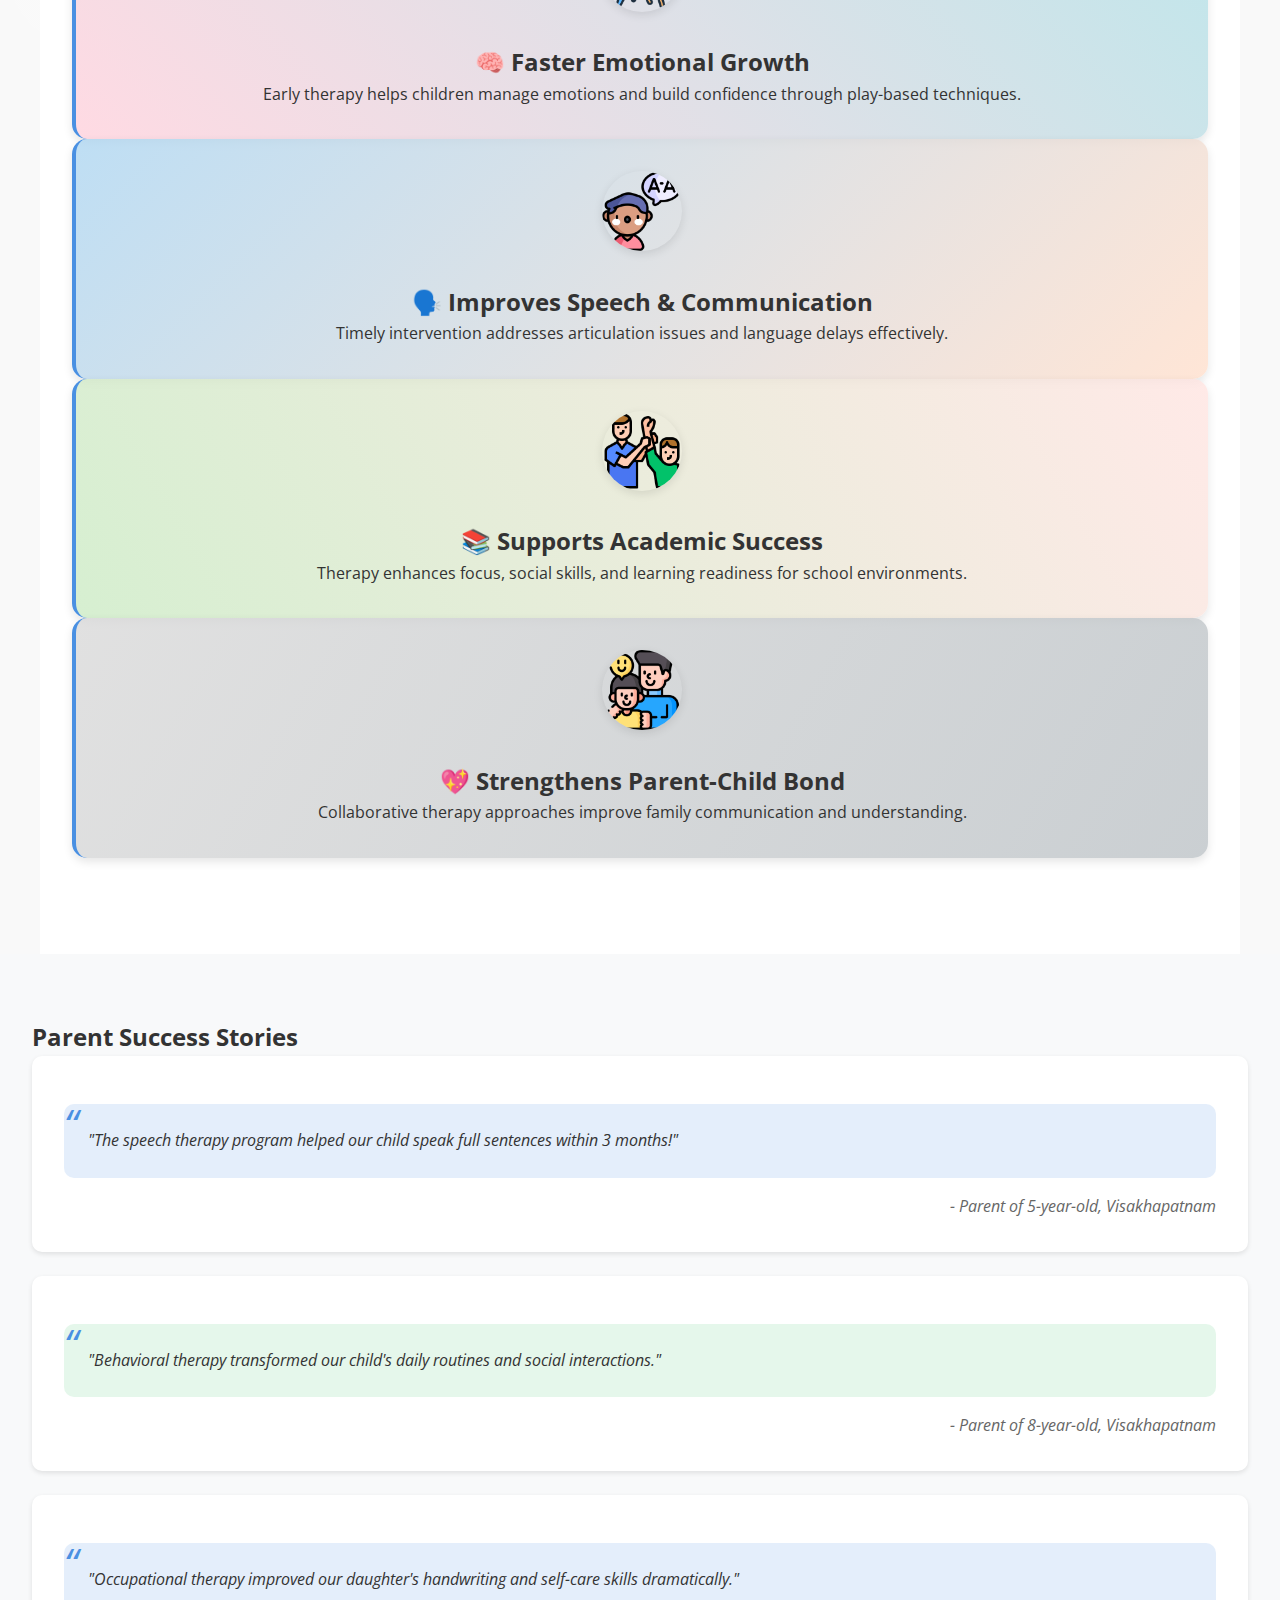
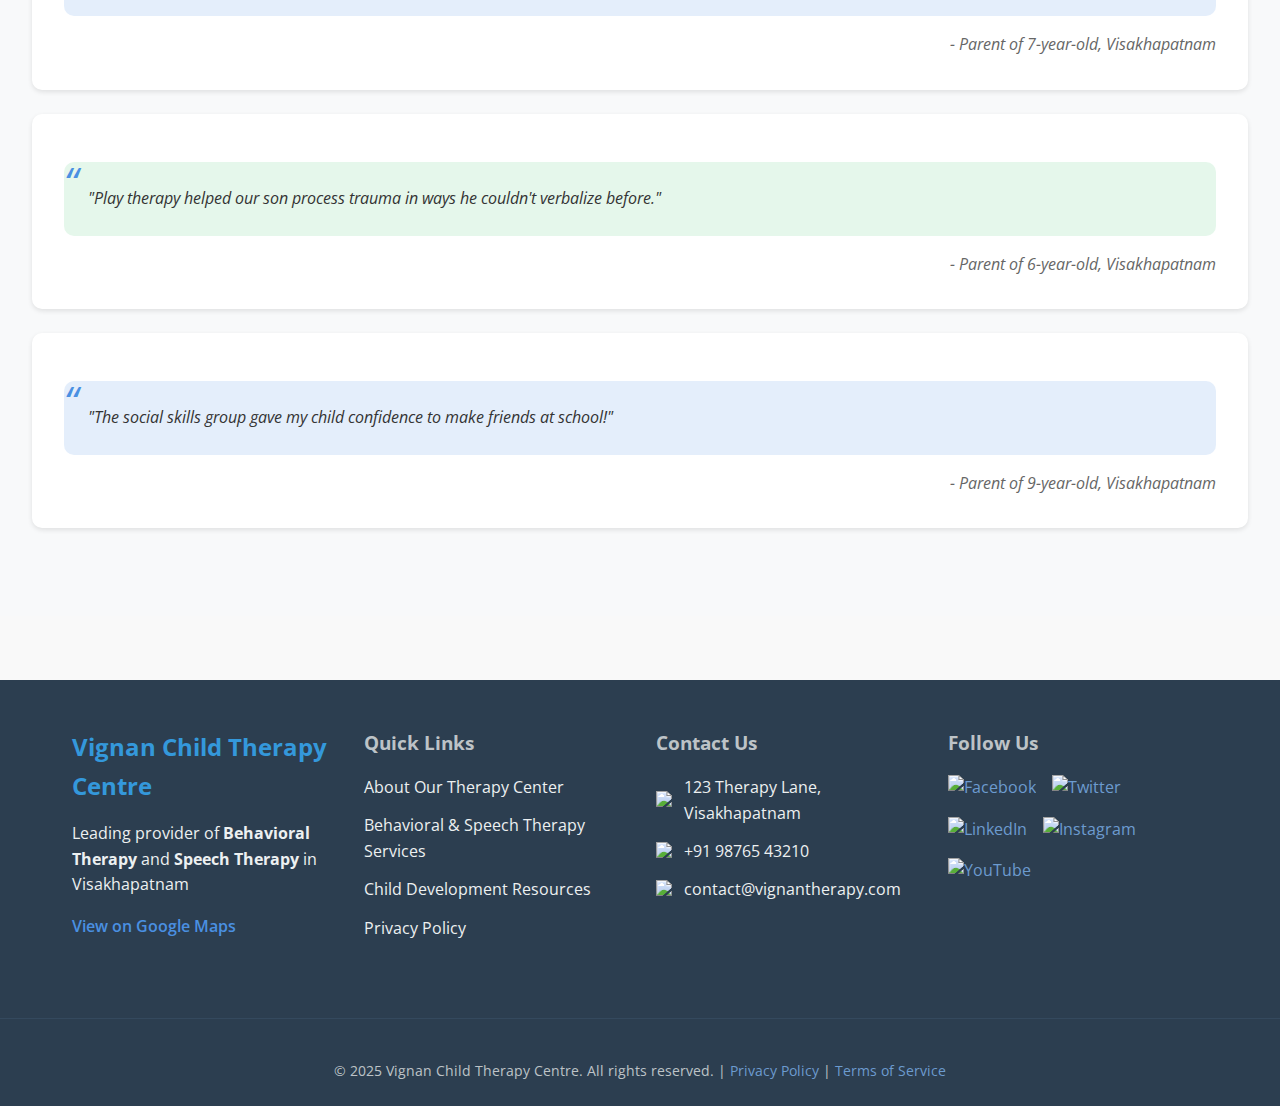
==== commit 6a128649: "Update index.html" ====
--- a/index.html
+++ b/index.html
@@ -31,28 +31,28 @@
 
 <body>
     <!-- Header Section -->
-    <header class="header">
-        <nav class="navbar">
-            <div class="logo">
-                <img src="images/logo.png" alt="Vignan Child Therapy Centre - Behavioral & Speech Therapy Experts">
-            </div>
-            <ul class="nav-menu">
-                <li><a href="index.html" aria-label="Home Page">Home</a></li>
-                <li><a href="about.html" aria-label="About Our Therapy Center">About Us</a></li>
-                <li><a href="services.html" aria-label="Behavioral and Speech Therapy Services">Services</a></li>
-                <li><a href="blog.html" aria-label="Child Development Blog">Blog</a></li>
-                <li><a href="expertise.html" aria-label="Therapy Expertise">Our Expertise</a></li>
-                <li><a href="faq.html" aria-label="Therapy FAQs">FAQ</a></li>
-                <li><a href="contact.html" aria-label="Contact Child Therapists">Contact</a></li>
-                <li><a href="auth.html" aria-label="Parent Portal">Account</a></li>
-            </ul>
-            <div class="hamburger">
-                <span class="bar"></span>
-                <span class="bar"></span>
-                <span class="bar"></span>
-            </div>
-        </nav>
-    </header>
+   <header class="header">
+    <nav class="navbar">
+      <div class="logo">
+        <img src="images/logo.png">
+      </div>
+      <ul class="nav-menu">
+        <li><a href="index.html">Home</a></li>
+        <li><a href="about.html">About Us</a></li>
+        <li><a href="services.html">Services</a></li>
+        <li><a href="blog.html">Blog</a></li>
+        <li><a href="expertise.html">OurExpertise</a></li>
+        <li><a href="faq.html">FAQ</a></li>
+        <li><a href="contact.html">Contact</a></li>
+        <li><a href="auth.html">Account</a></li>
+      </ul>
+      <div class="hamburger">
+        <span class="bar"></span>
+        <span class="bar"></span>
+        <span class="bar"></span>
+      </div>
+    </nav>
+  </header>
     <div class="overlay"></div>
 
     <!-- Hero Section -->
@@ -250,4 +250,4 @@
 
     <script src="script.js"></script>
 </body>
-</html>+</html>
--- a/style.css
+++ b/style.css
@@ -1,32 +1,37 @@
+/* General Styles */
 :root {
     --primary-color: #4A90E2;
     --secondary-color: #50C878;
     --text-color: #333;
     --background-color: #F9F9F9;
 }
+
 * {
     margin: 0;
     padding: 0;
     box-sizing: border-box;
     font-family: 'Open Sans', sans-serif;
 }
+
 body {
     line-height: 1.6;
     color: var(--text-color);
     background-color: var(--background-color);
 }
+
+/* Header Section */
 .header {
     background: white;
     box-shadow: 0 2px 5px rgba(0,0,0,0.1);
-    top: 0;
+    position: sticky; /* ✅ Added this */
+    top: 0;           /* ✅ Added this */
     z-index: 900;
-    height:155px; 
-    padding: 2px 10px;;
+    padding: 1rem 2rem;
 }
 .header-section {
     display: flex;
     align-items: center;
-    gap: 1rem; /* Adjust spacing between logo and title */
+    gap: 1rem;
     margin-bottom: 2rem;
 }
 
@@ -37,6 +42,7 @@
     padding: 1rem 5%;
     max-width: 1400px;
     margin: 0 auto;
+    width: 100%;      /* ✅ Ensures full-width coverage */
 }
 
 /* Mobile Menu Styles */
@@ -67,18 +73,24 @@
     color: var(--text-color);
     font-weight: 600;
     transition: color 0.3s;
+    line-height: 1.5;
 }
 
 /* Mobile Responsive Styles */
 @media (max-width: 768px) {
-    .hamburger {
-        display: block;
+    .header {
+        padding: 1rem;
+    }
+
+    .navbar {
+        padding: 0.5rem 2%;
+        width: 100%;  /* ✅ Maintain full width on mobile */
     }
 
     .nav-menu {
         position: fixed;
         left: -100%;
-        top: 70px; /* Adjust based on your header height */
+        top: 70px;    /* Adjust based on header height */
         flex-direction: column;
         background: white;
         width: 100%;
@@ -86,6 +98,10 @@
         box-shadow: 0 5px 10px rgba(0, 0, 0, 0.1);
         z-index: 999;
     }
+    .hamburger {
+        display: block;
+    }
+}
 
     .nav-menu.active {
         left: 0;
@@ -101,11 +117,9 @@
         display: block;
         width: 100%;
     }
-
-    .nav-menu a:hover {
-        background-color: rgba(0, 0, 0, 0.05);
-    }
-}
+}
+
+
 
 /* Mobile Responsive Styles */
 @media (max-width: 768px) {
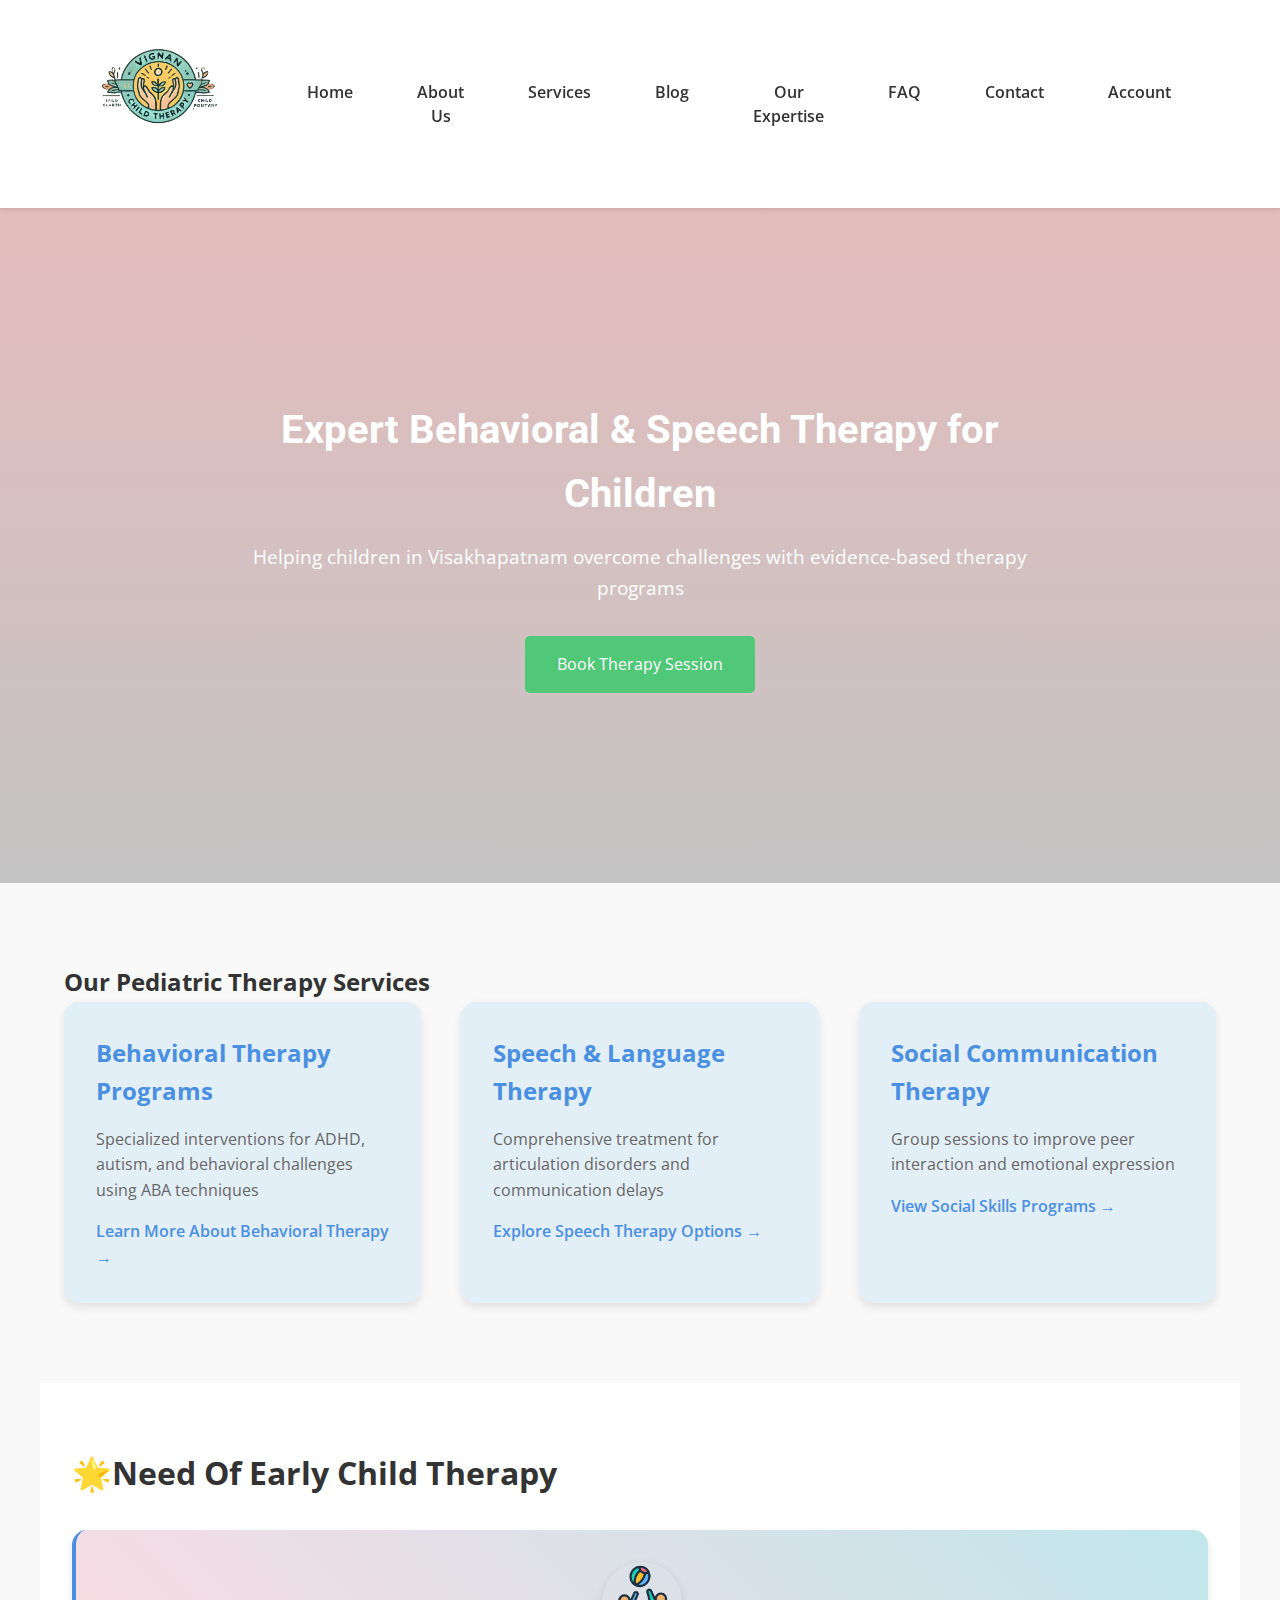
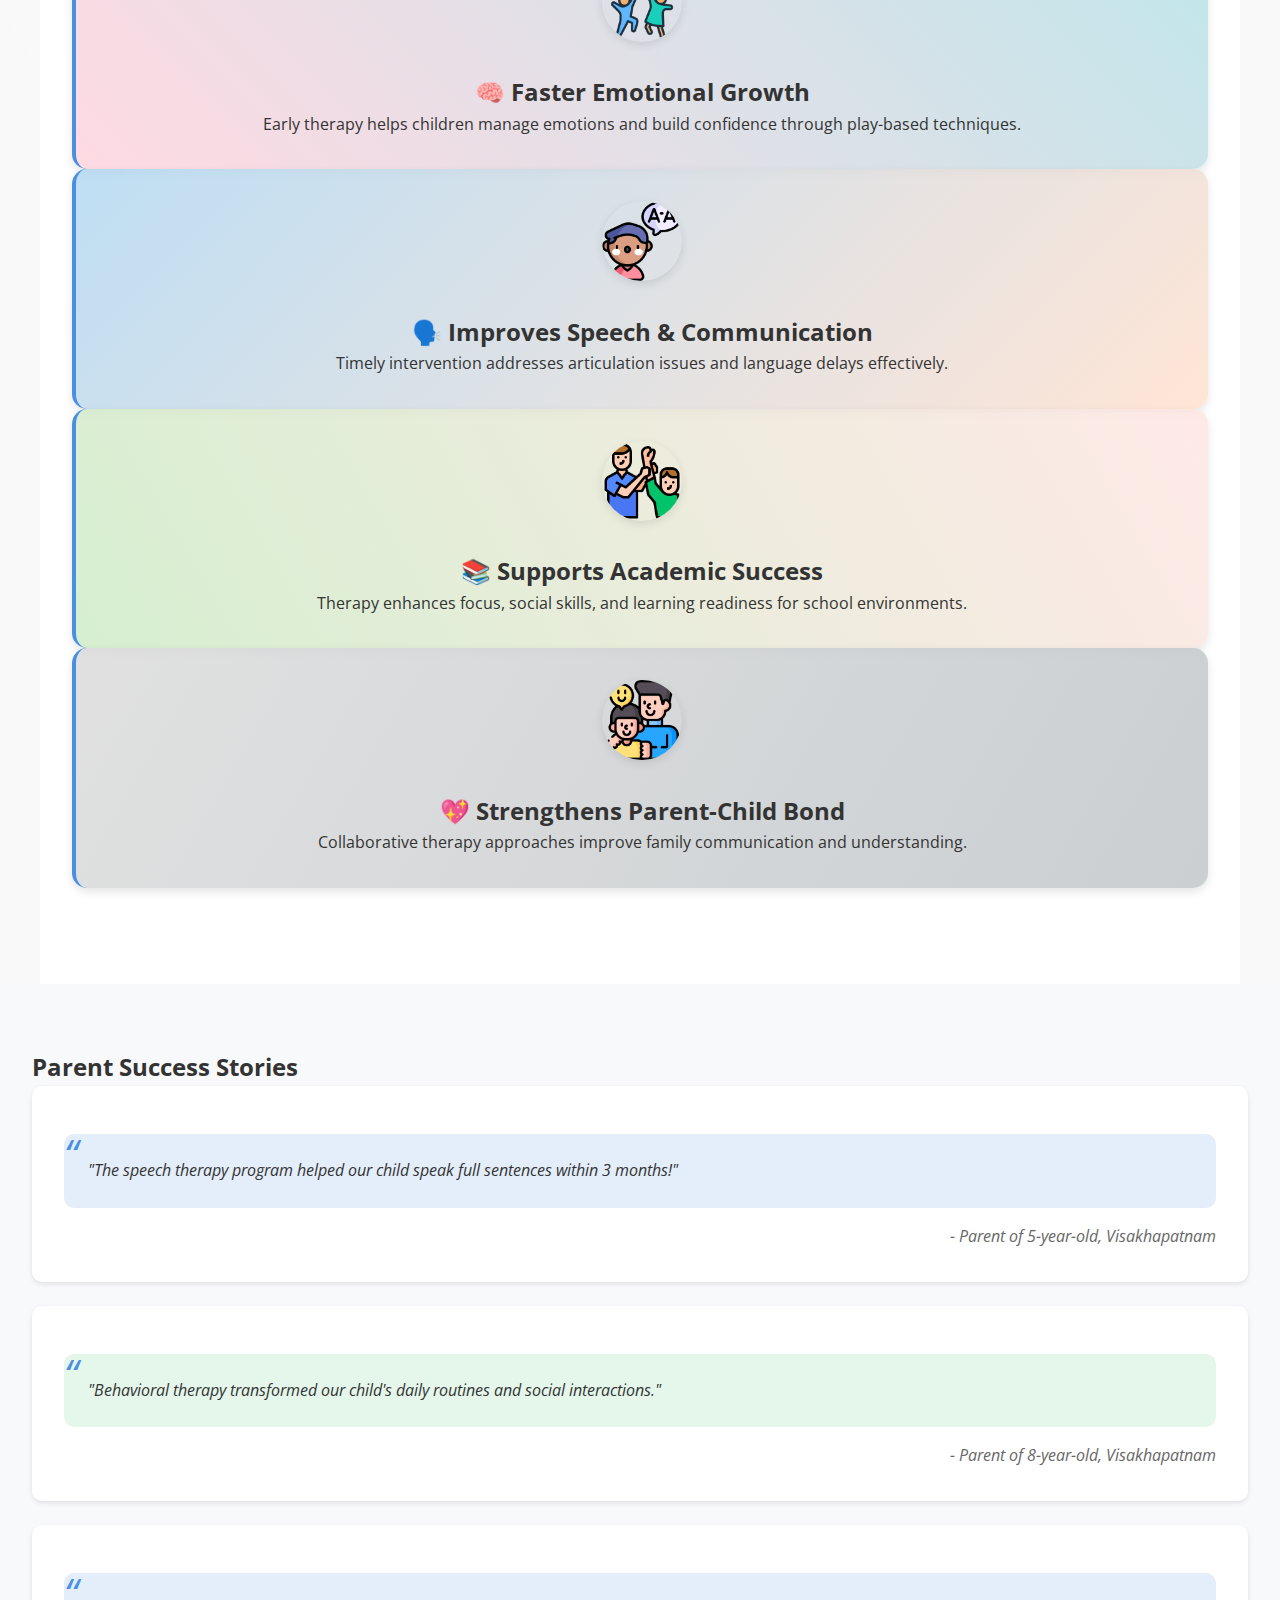
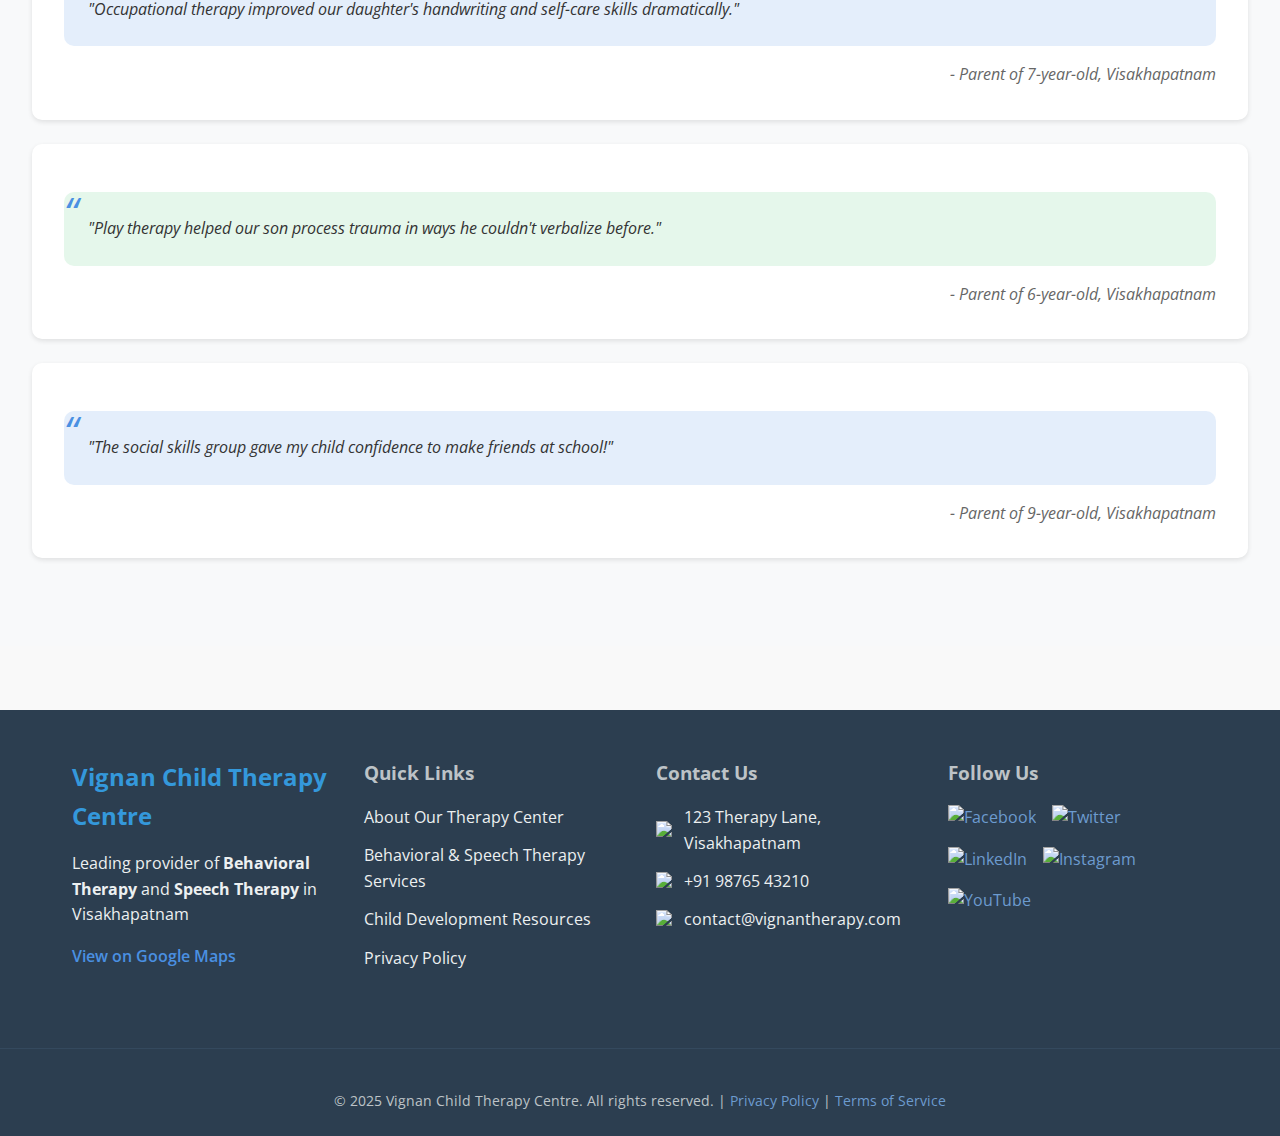
==== commit 32bae54d: "Update index.html" ====
--- a/index.html
+++ b/index.html
@@ -32,27 +32,27 @@
 <body>
     <!-- Header Section -->
    <header class="header">
-    <nav class="navbar">
-      <div class="logo">
-        <img src="images/logo.png">
-      </div>
-      <ul class="nav-menu">
-        <li><a href="index.html">Home</a></li>
-        <li><a href="about.html">About Us</a></li>
-        <li><a href="services.html">Services</a></li>
-        <li><a href="blog.html">Blog</a></li>
-        <li><a href="expertise.html">OurExpertise</a></li>
-        <li><a href="faq.html">FAQ</a></li>
-        <li><a href="contact.html">Contact</a></li>
-        <li><a href="auth.html">Account</a></li>
-      </ul>
-      <div class="hamburger">
-        <span class="bar"></span>
-        <span class="bar"></span>
-        <span class="bar"></span>
-      </div>
-    </nav>
-  </header>
+        <nav class="navbar">
+            <div class="logo">
+                <img src="images/logo.png" alt="Vignan Child Therapy Centre - Behavioral & Speech Therapy Experts">
+            </div>
+            <ul class="nav-menu">
+                <li><a href="index.html" aria-label="Home Page">Home</a></li>
+                <li><a href="about.html" aria-label="About Our Therapy Center">About Us</a></li>
+                <li><a href="services.html" aria-label="Behavioral and Speech Therapy Services">Services</a></li>
+                <li><a href="blog.html" aria-label="Child Development Blog">Blog</a></li>
+                <li><a href="expertise.html" aria-label="Therapy Expertise">Our Expertise</a></li>
+                <li><a href="faq.html" aria-label="Therapy FAQs">FAQ</a></li>
+                <li><a href="contact.html" aria-label="Contact Child Therapists">Contact</a></li>
+                <li><a href="auth.html" aria-label="Parent Portal">Account</a></li>
+            </ul>
+            <div class="hamburger">
+                <span class="bar"></span>
+                <span class="bar"></span>
+                <span class="bar"></span>
+            </div>
+        </nav>
+    </header>
     <div class="overlay"></div>
 
     <!-- Hero Section -->
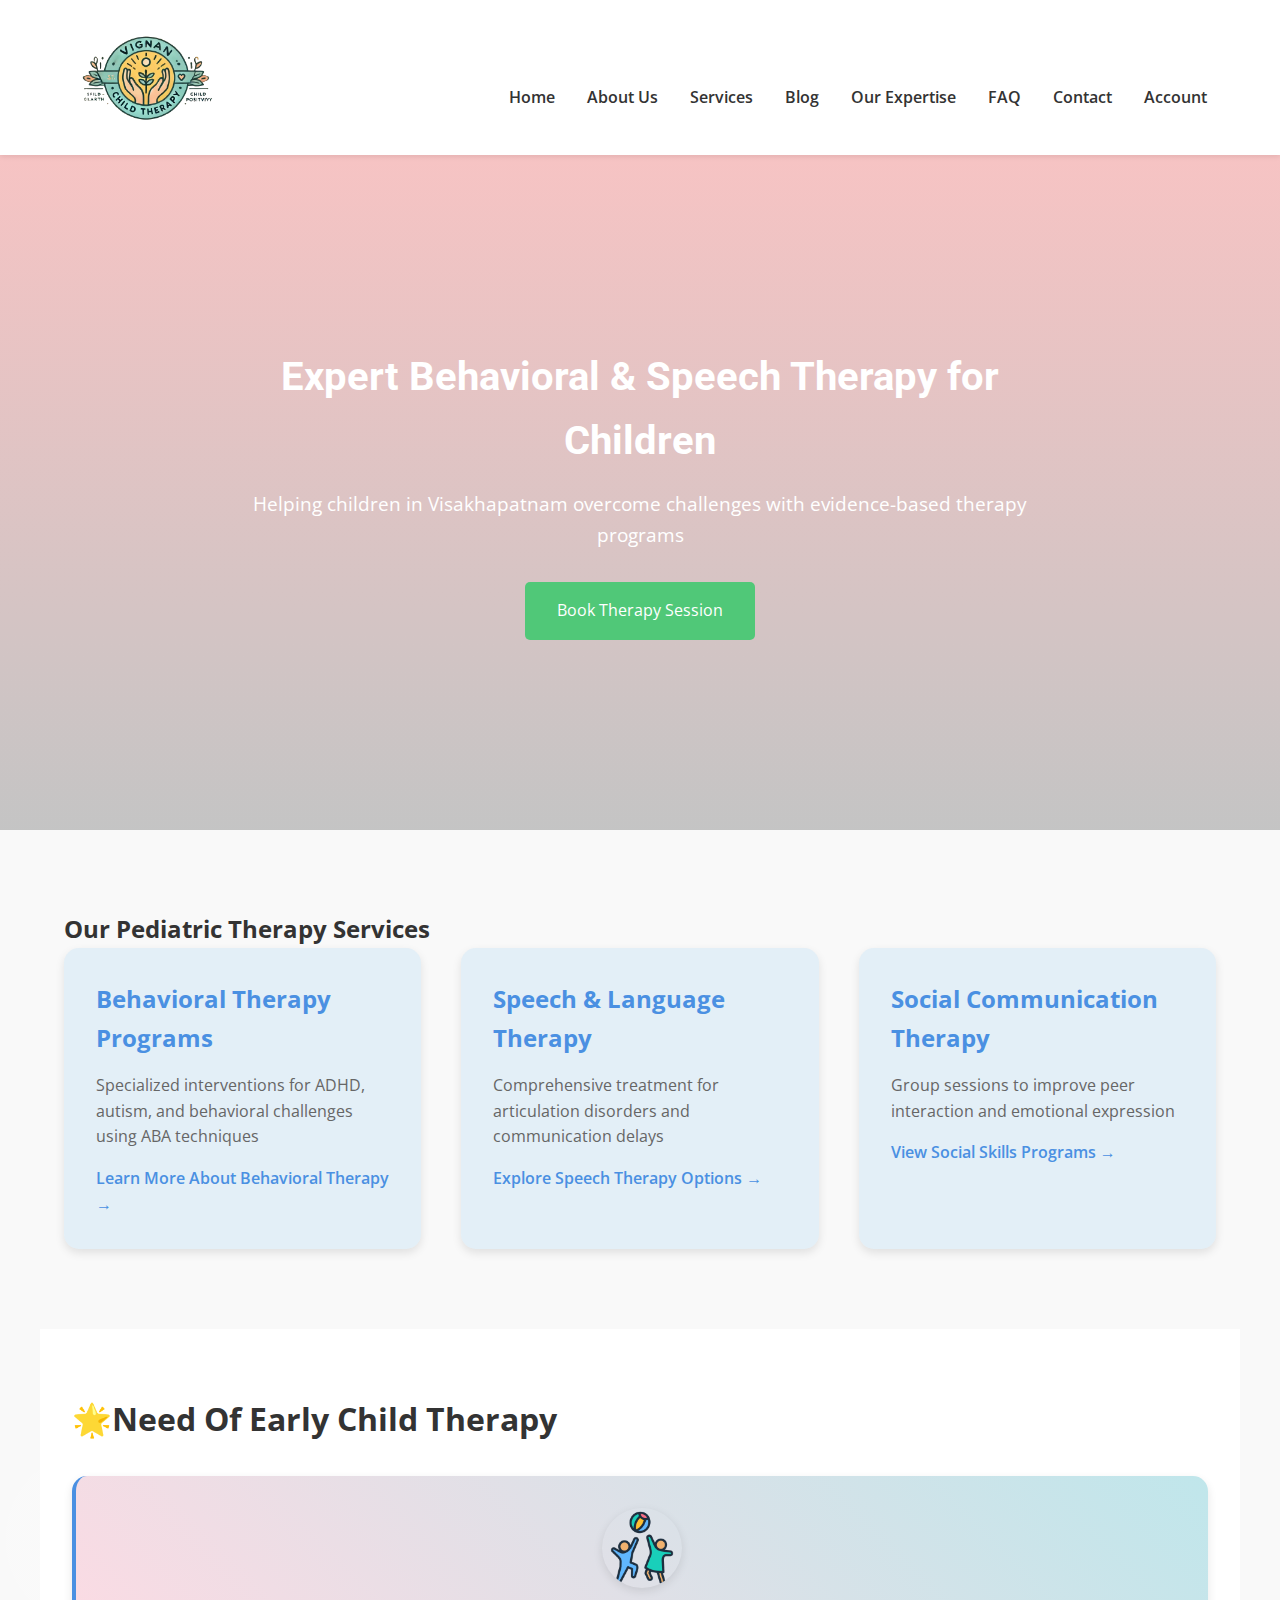
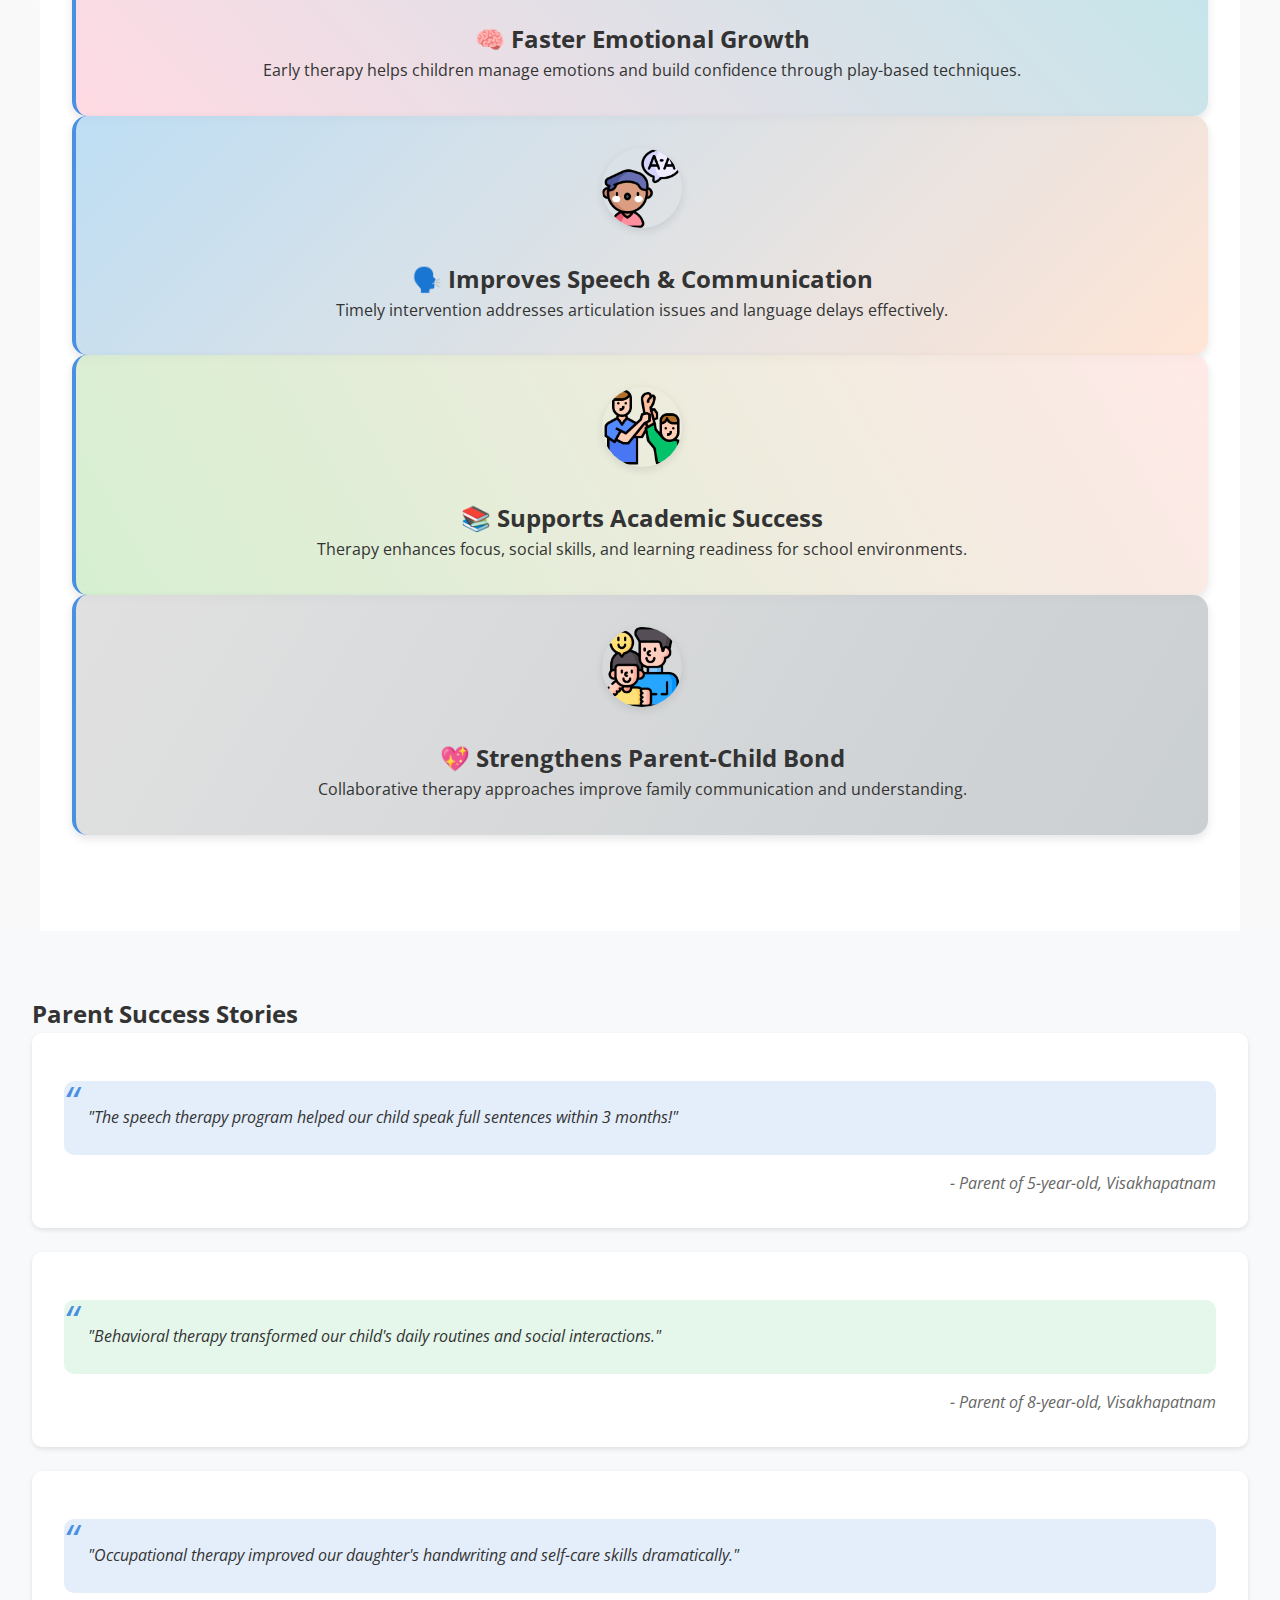
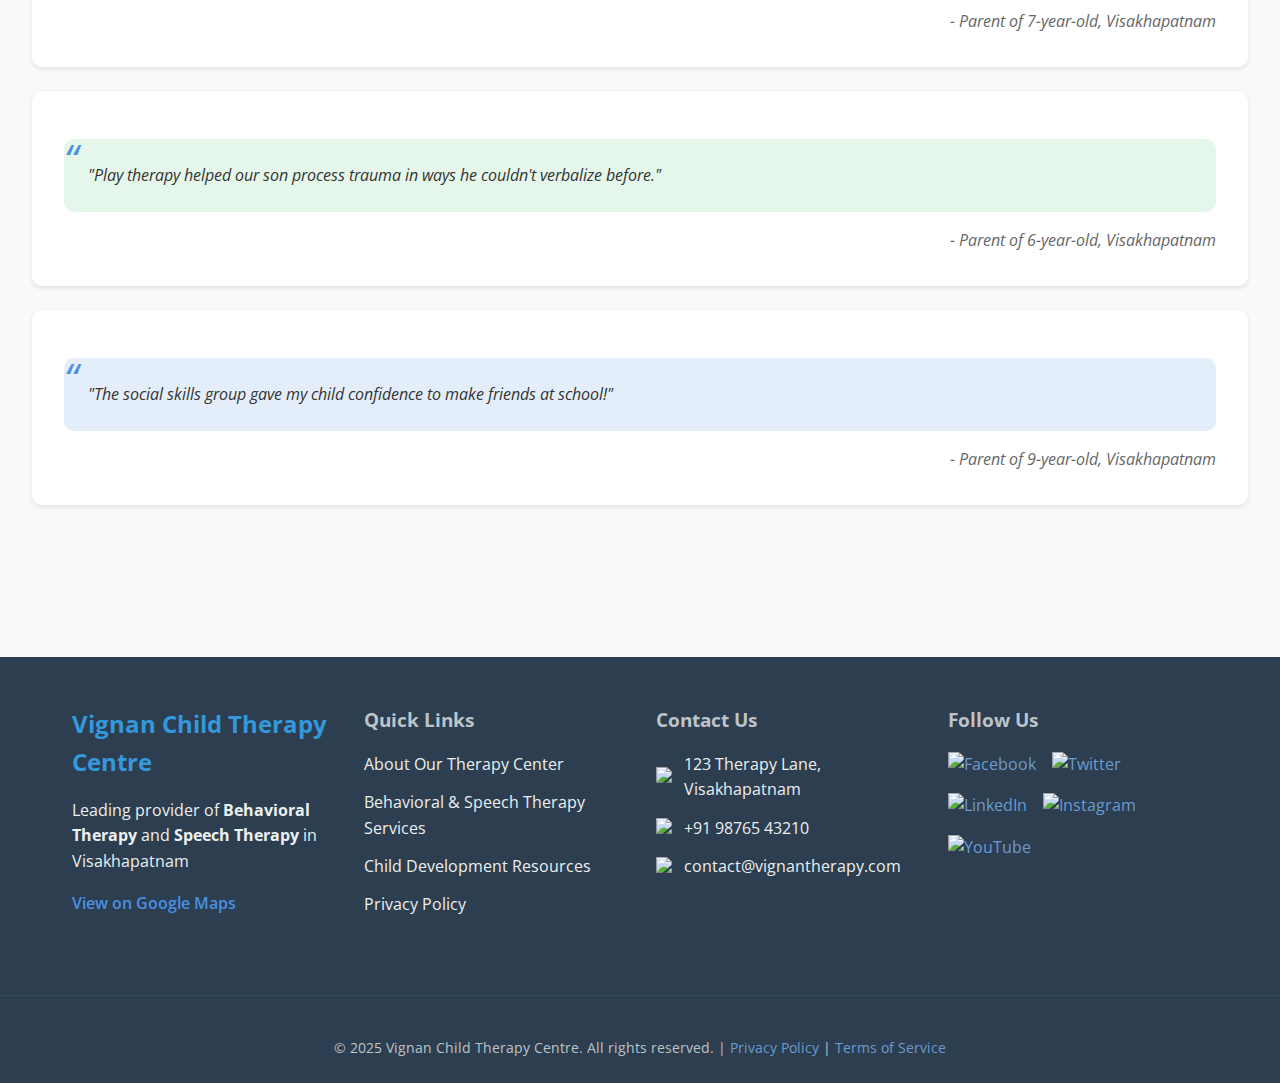
==== commit 7e7a23a7: "Update index.html" ====
--- a/index.html
+++ b/index.html
@@ -5,7 +5,7 @@
     <meta name="viewport" content="width=device-width, initial-scale=1.0">
     <meta name="description" content="Expert Behavioral & Speech Therapy in Visakhapatnam. Certified therapists help children with development and communication challenges.">
     <meta name="keywords" content="Behavioral Therapy, Speech Therapy, Child Therapy, Pediatric Therapy, Communication Disorders, Child Development, Visakhapatnam Therapy Center">
-    <title> Index of the project </title>
+    <title> Vignan Child Therapy Centre </title>
     <!-- Schema Markup for Local SEO -->
     <script type="application/ld+json">
     {
--- a/style.css
+++ b/style.css
@@ -1,11 +1,13 @@
 /* General Styles */
+html, body {
+  overflow-x: hidden;
+}
 :root {
     --primary-color: #4A90E2;
     --secondary-color: #50C878;
     --text-color: #333;
     --background-color: #F9F9F9;
 }
-
 * {
     margin: 0;
     padding: 0;
@@ -17,21 +19,22 @@
     line-height: 1.6;
     color: var(--text-color);
     background-color: var(--background-color);
+    max-width: 1400px;
 }
 
 /* Header Section */
 .header {
     background: white;
     box-shadow: 0 2px 5px rgba(0,0,0,0.1);
-    position: sticky; /* ✅ Added this */
-    top: 0;           /* ✅ Added this */
+    top: 0;
     z-index: 900;
-    padding: 1rem 2rem;
+    height:155px; 
+    padding: 2px 10px;;
 }
 .header-section {
     display: flex;
     align-items: center;
-    gap: 1rem;
+    gap: 1rem; /* Adjust spacing between logo and title */
     margin-bottom: 2rem;
 }
 
@@ -42,7 +45,6 @@
     padding: 1rem 5%;
     max-width: 1400px;
     margin: 0 auto;
-    width: 100%;      /* ✅ Ensures full-width coverage */
 }
 
 /* Mobile Menu Styles */
@@ -73,53 +75,7 @@
     color: var(--text-color);
     font-weight: 600;
     transition: color 0.3s;
-    line-height: 1.5;
-}
-
-/* Mobile Responsive Styles */
-@media (max-width: 768px) {
-    .header {
-        padding: 1rem;
-    }
-
-    .navbar {
-        padding: 0.5rem 2%;
-        width: 100%;  /* ✅ Maintain full width on mobile */
-    }
-
-    .nav-menu {
-        position: fixed;
-        left: -100%;
-        top: 70px;    /* Adjust based on header height */
-        flex-direction: column;
-        background: white;
-        width: 100%;
-        padding: 1rem 0;
-        box-shadow: 0 5px 10px rgba(0, 0, 0, 0.1);
-        z-index: 999;
-    }
-    .hamburger {
-        display: block;
-    }
-}
-
-    .nav-menu.active {
-        left: 0;
-    }
-
-    .nav-menu li {
-        margin: 1rem 0;
-        text-align: center;
-    }
-
-    .nav-menu a {
-        padding: 0.5rem 1rem;
-        display: block;
-        width: 100%;
-    }
-}
-
-
+}
 
 /* Mobile Responsive Styles */
 @media (max-width: 768px) {
@@ -139,6 +95,18 @@
         transform: translateY(-8px) rotate(-45deg);
     }
     
+    .nav-menu {
+        z-index: 1000;
+        position: fixed;
+        left: -100%;
+        top: 70px;
+        flex-direction: column;
+        background: white;
+        width: 100%;
+        text-align: center;
+        padding: 1rem 0;
+        box-shadow: 0 5px 10px rgba(0,0,0,0.1);
+    }
     .overlay {
         display: none;
         position: fixed;
@@ -181,7 +149,7 @@
     }
 }
 .hero {
-    background: linear-gradient(rgba(199, 96, 96, 0.4), rgba(117, 117, 117, 0.4)),
+    background: linear-gradient(rgba(240, 57, 57, 0.279), rgba(117, 117, 117, 0.4)),
     url('hero-bg.jpg') center/cover;
     height: 75vh;
     display: flex;
